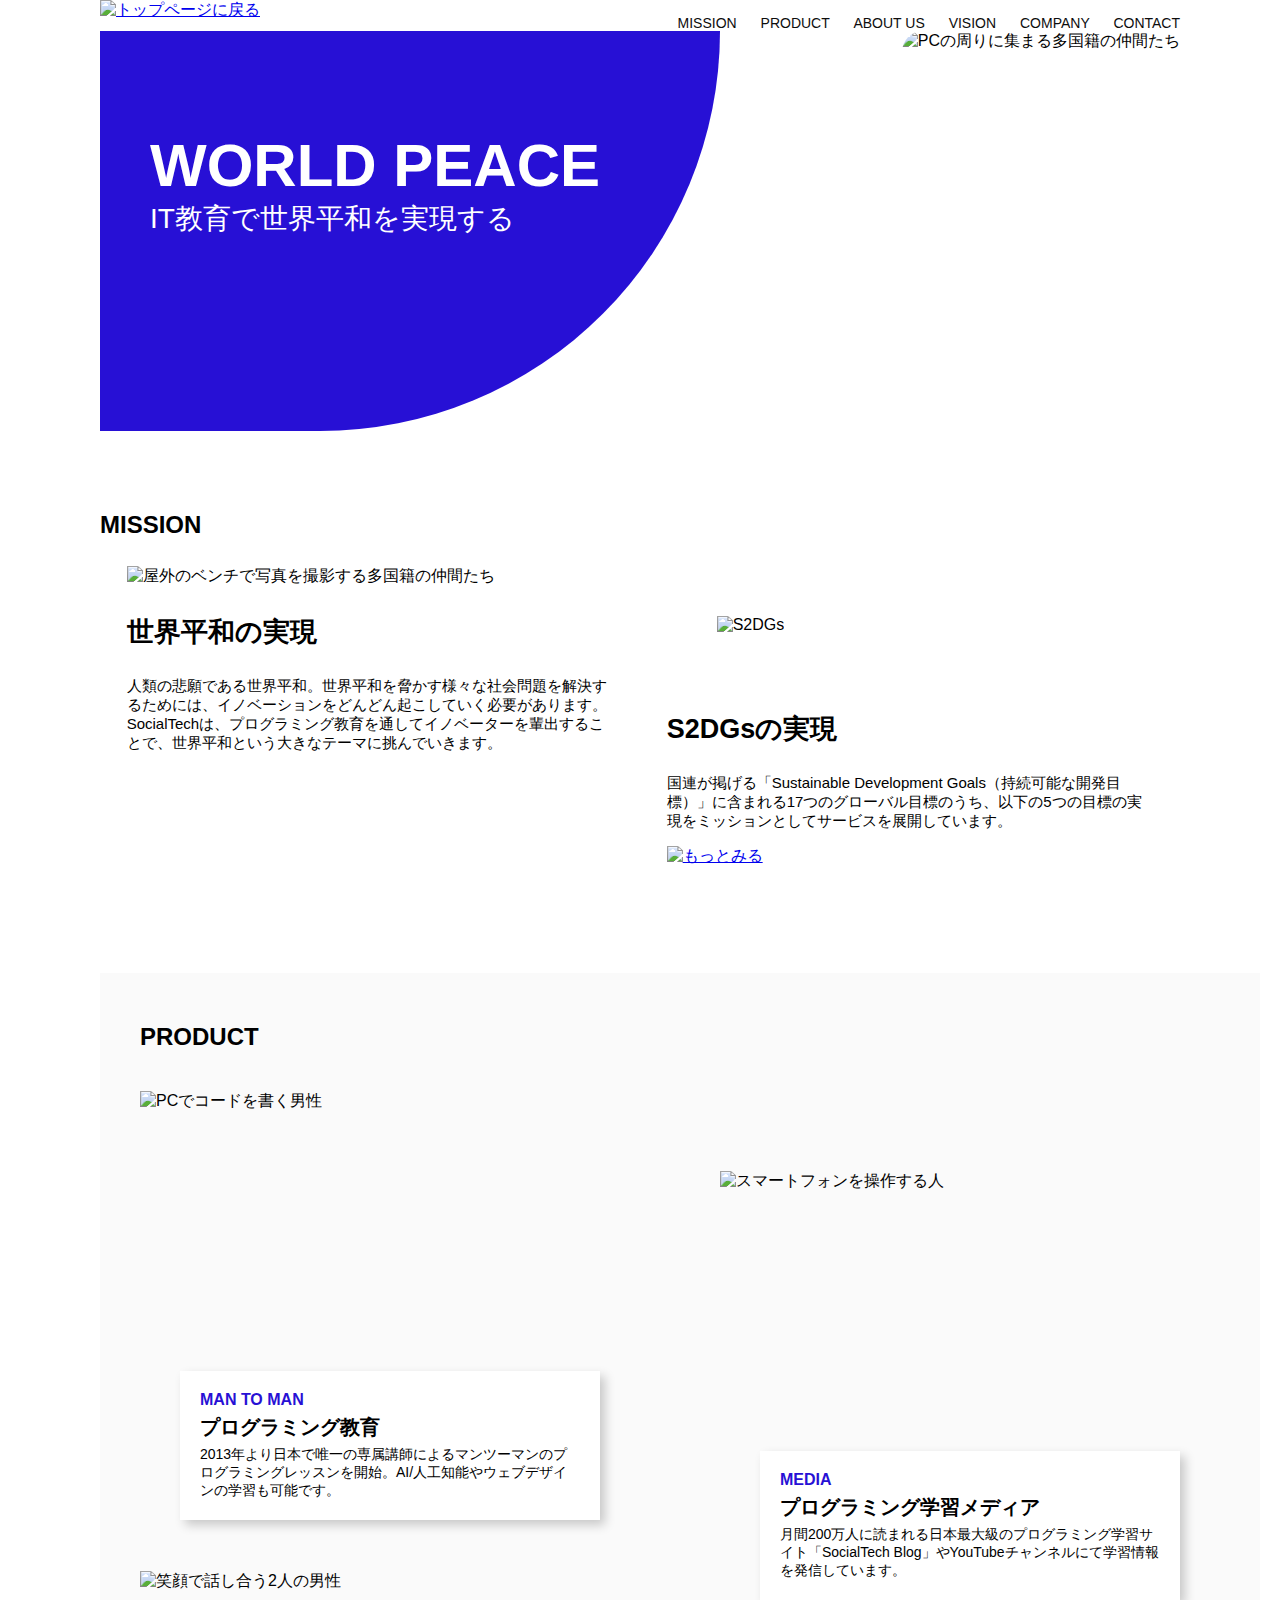
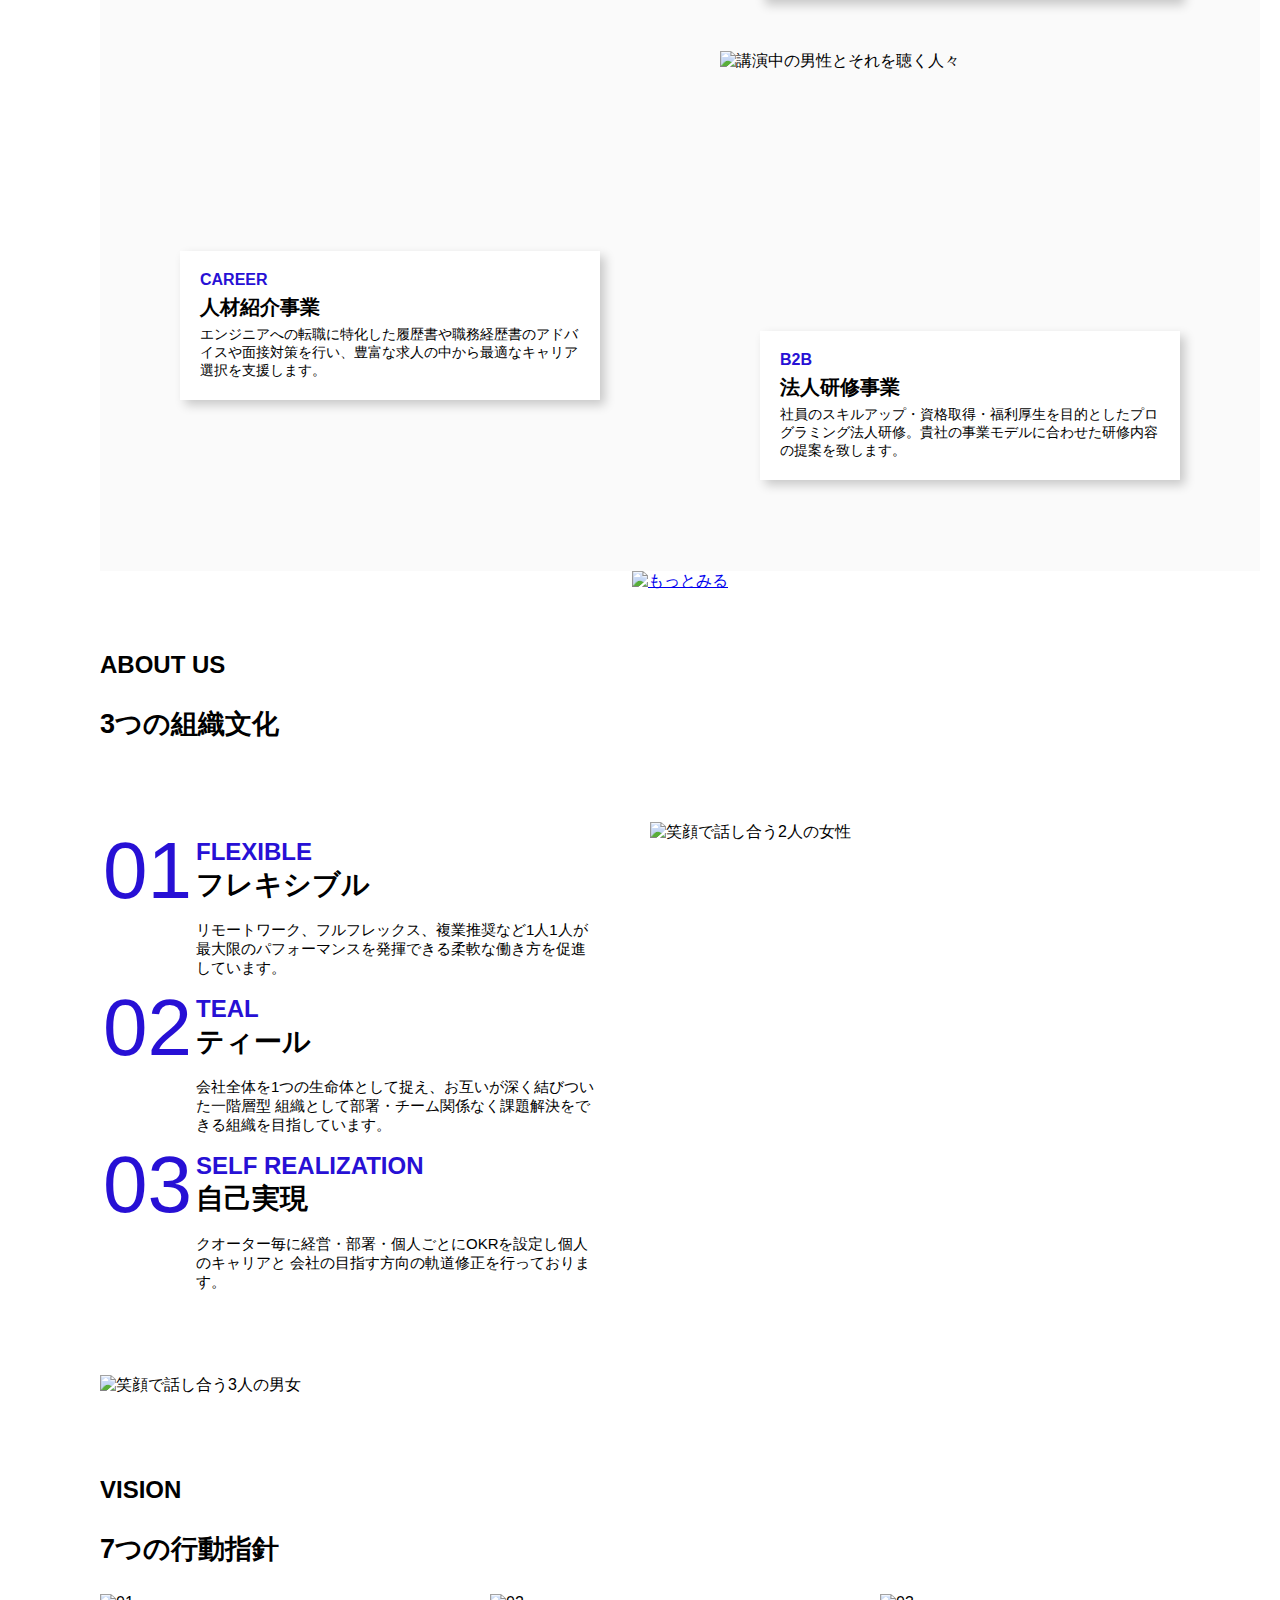
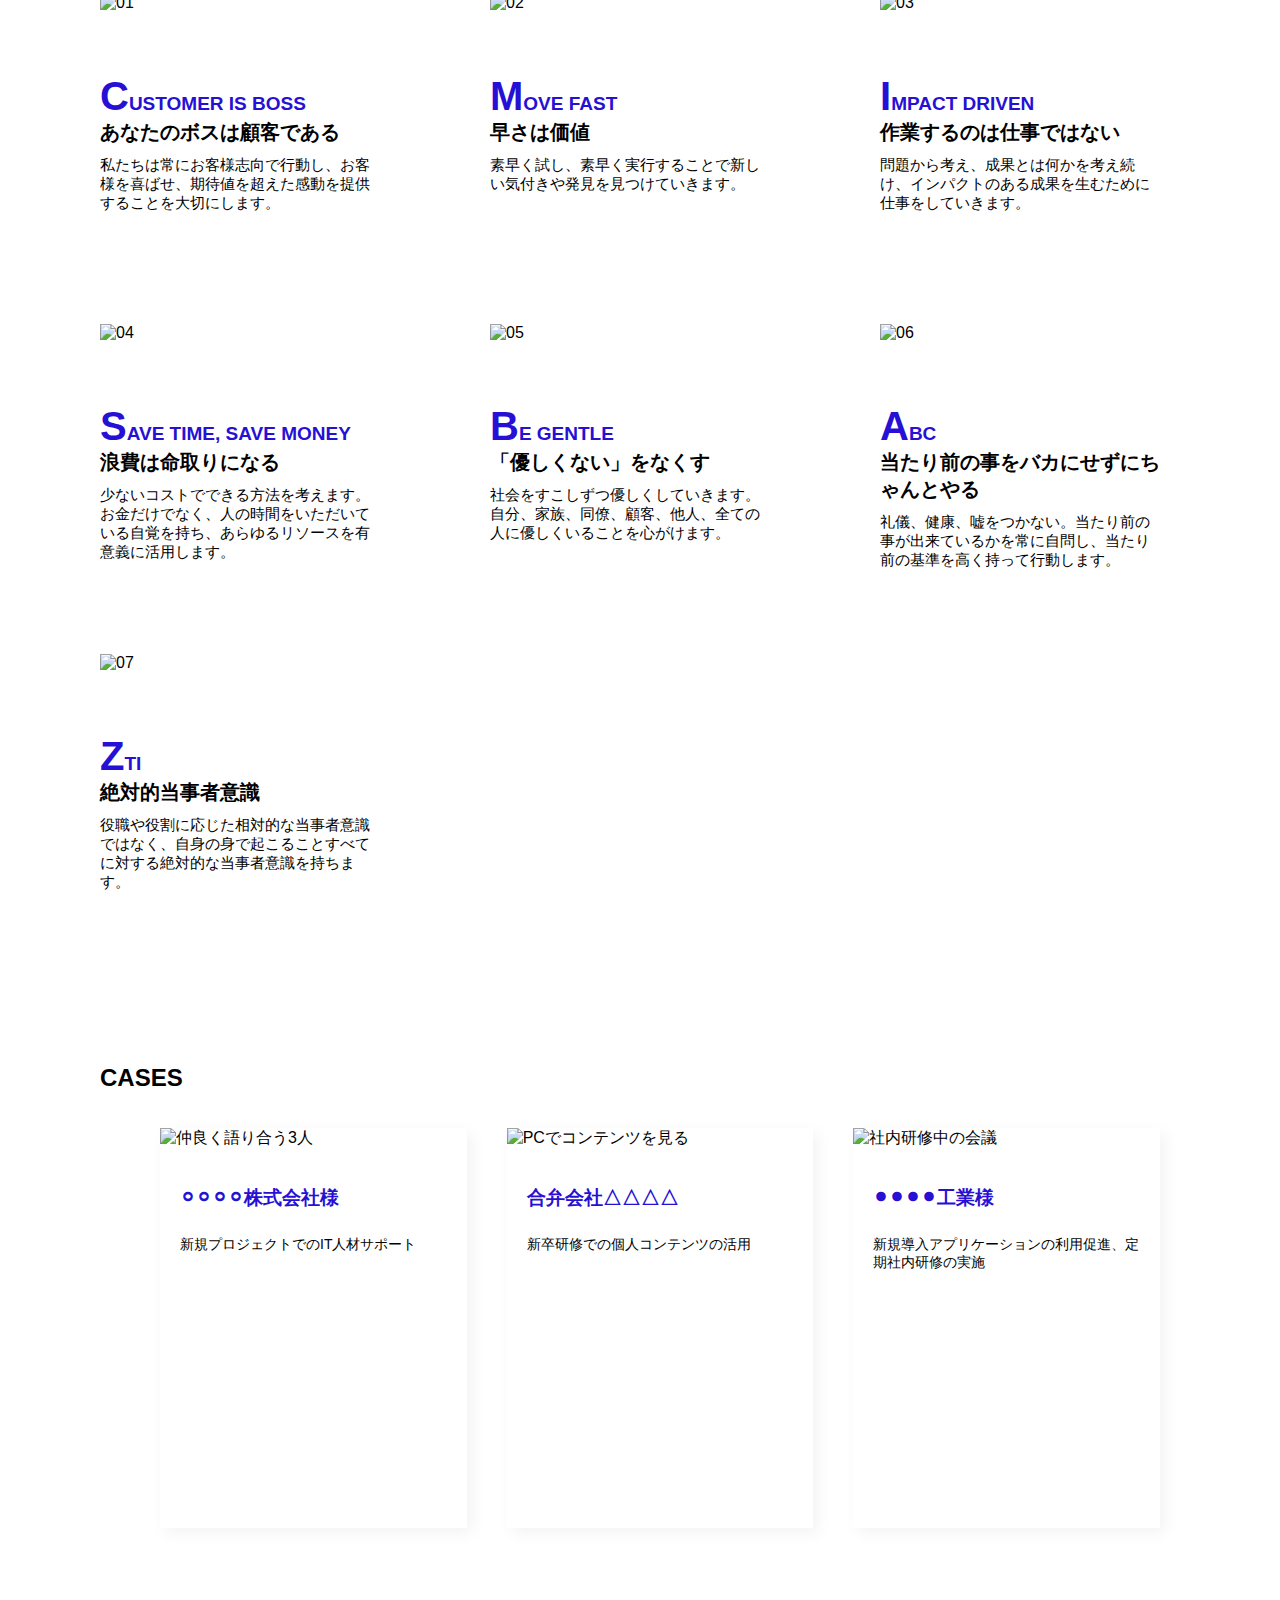
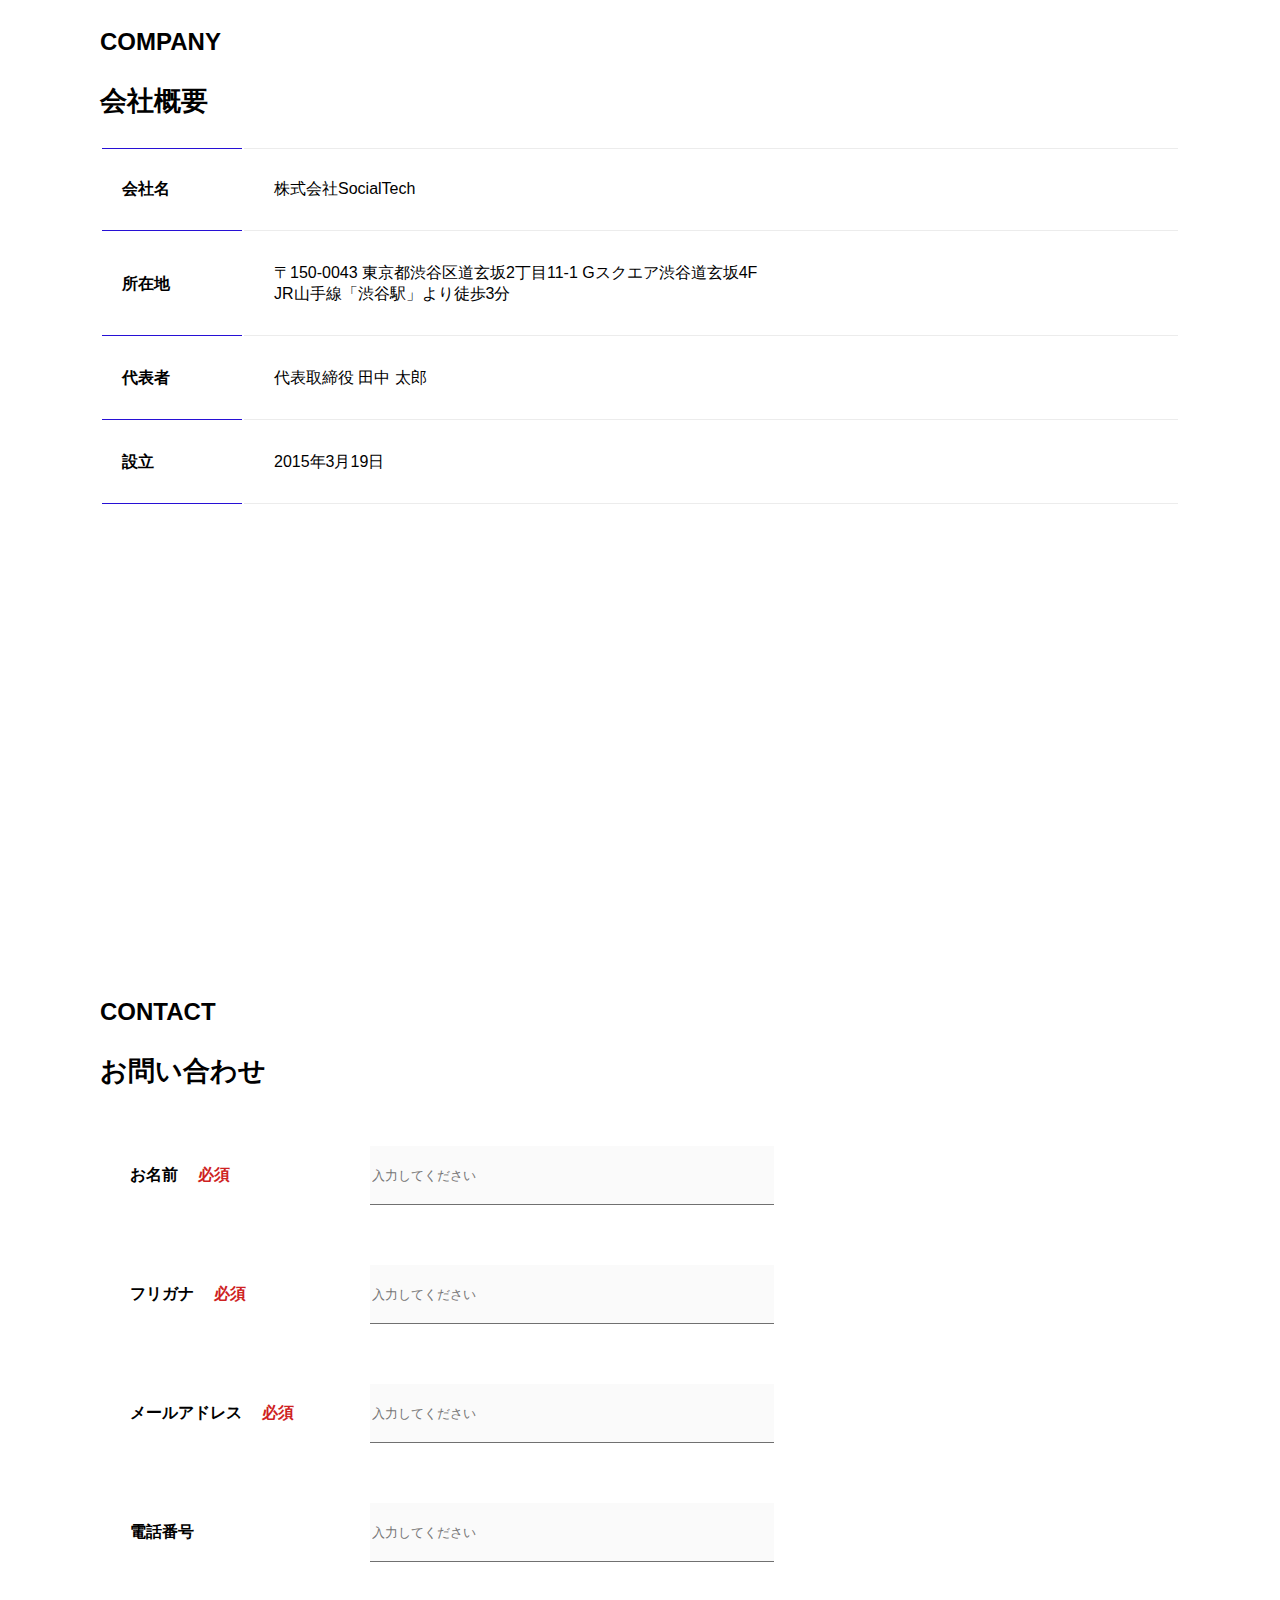
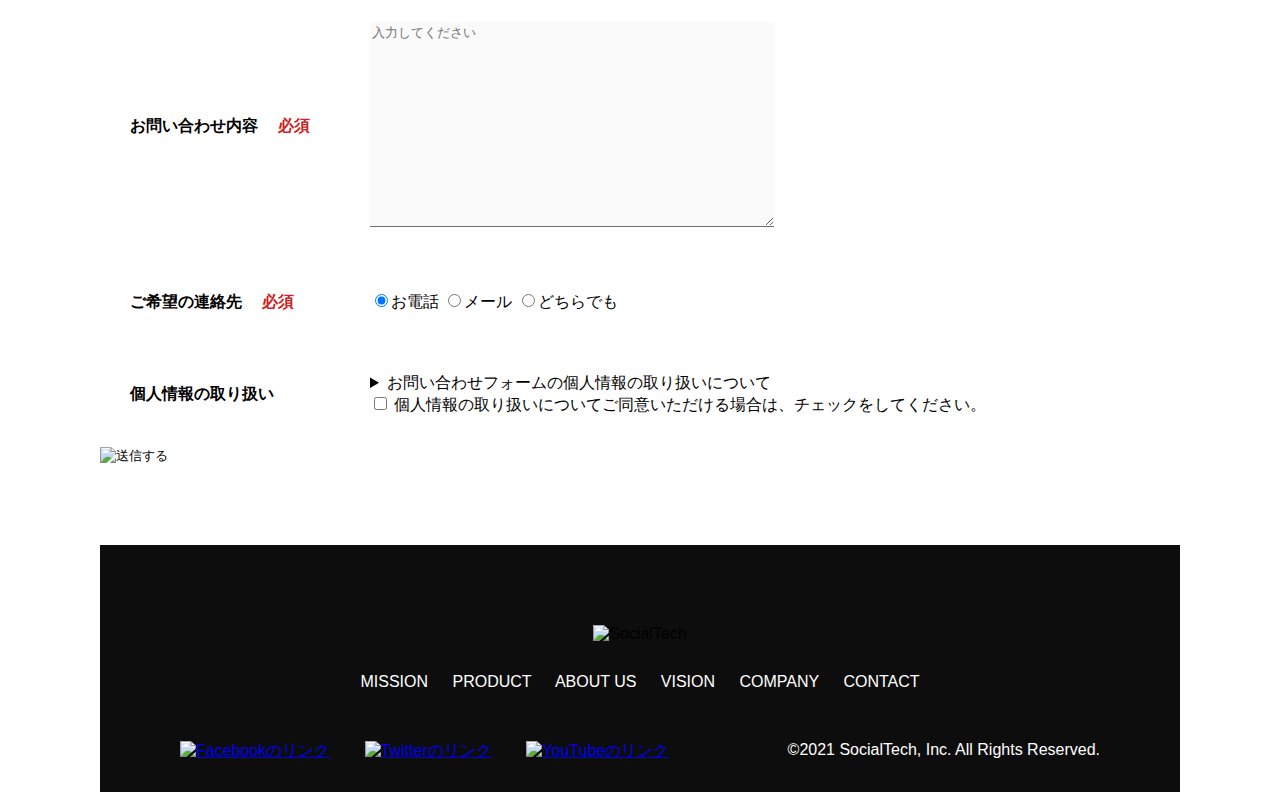
==== kadai.html @ f7484605 "Add files via upload" ====
<!DOCTYPE html>
<html>
  <head>
    <title>SocialTech</title>
    <meta charset="UTF-8" />
    <meta
      name="description"
      content="SocialTechはEdTech業界のリーディングカンパニーを目指します。"
    />
    <meta name="viewport" content="width=device-width, initial-scale=1.0" />
    <link rel="stylesheet" href="kadai.css" />
  </head>
  <body>
    <!-- ヘッダー -->
    <header>
      <!-- ロゴ -->
      <a href="index.html" id="logo"
        ><img src="images/logo.png" alt="トップページに戻る"
      /></a>

      <!-- PC用ナビゲーション -->
      <nav id="nav-pc">
        <a href="mission.html">MISSION</a>
        <a href="product.html">PRODUCT</a>
        <a href="index.html#aboutus">ABOUT US</a>
        <a href="index.html#vision">VISION</a>
        <a href="index.html#company">COMPANY</a>
        <a href="index.html#contact">CONTACT</a>
      </nav>
    </header>
    <main>
      <article>
        <!-- メインビジュアル -->
        <section id="main-visual">
          <div id="main-message">
            <h1>WORLD PEACE</h1>
            <p>IT教育で世界平和を実現する</p>
          </div>
          <img
            src="images/index/index-main.png"
            alt="PCの周りに集まる多国籍の仲間たち"
          />
        </section>
        <!--ミッション-->
        <section id="mission">
          <h2 class="index-h2">MISSION</h2>
          <div id="mission-flex">
            <div>
              <img
                id="mission-photo"
                src="images/index/index-mission.png"
                alt="屋外のベンチで写真を撮影する多国籍の仲間たち"
              />
              <h3>世界平和の実現</h3>
              <p>
                人類の悲願である世界平和。世界平和を脅かす様々な社会問題を解決するためには、イノベーションをどんどん起こしていく必要があります。SocialTechは、プログラミング教育を通してイノベーターを輩出することで、世界平和という大きなテーマに挑んでいきます。
              </p>
            </div>
            <div>
              <img id="s2dgs" src="images/index/s2dgs.png" alt="S2DGs" />
              <h3>S2DGsの実現</h3>
              <p>
                国連が掲げる「Sustainable Development
                Goals（持続可能な開発目標）」に含まれる17つのグローバル目標のうち、以下の5つの目標の実現をミッションとしてサービスを展開しています。
              </p>
              <a href="mission.html">
                <img src="images/button-more.png" alt="もっとみる" />
              </a>
            </div>
          </div>
        </section>
        <!-- プロダクト -->
        <section id="product">
          <h2 class="index-h2">PRODUCT</h2>
          <div>
            <div id="product-left">
              <div>
                <img
                  class="product-photo"
                  src="images/index/index-mantoman.png"
                  alt="PCでコードを書く男性"
                />
                <div class="product-explain">
                  <span>MAN TO MAN</span>
                  <h3>プログラミング教育</h3>
                  <p>
                    2013年より日本で唯一の専属講師によるマンツーマンのプログラミングレッスンを開始。AI/人工知能やウェブデザインの学習も可能です。
                  </p>
                </div>
              </div>
              <div>
                <img
                  class="product-photo"
                  src="images/index/index-career.png"
                  alt="笑顔で話し合う2人の男性"
                />
                <div class="product-explain">
                  <span>CAREER</span>
                  <h3>人材紹介事業</h3>
                  <p>
                    エンジニアへの転職に特化した履歴書や職務経歴書のアドバイスや面接対策を行い、豊富な求人の中から最適なキャリア選択を支援します。
                  </p>
                </div>
              </div>
            </div>
            <div id="product-right">
              <div>
                <img
                  class="product-photo"
                  src="images/index/index-media.png"
                  alt="スマートフォンを操作する人"
                />
                <div class="product-explain">
                  <span>MEDIA</span>
                  <h3>プログラミング学習メディア</h3>
                  <p>
                    月間200万人に読まれる日本最大級のプログラミング学習サイト「SocialTech
                    Blog」やYouTubeチャンネルにて学習情報を発信しています。
                  </p>
                </div>
              </div>
              <div>
                <img
                  class="product-photo"
                  src="images/index/index-b2b.png"
                  alt="講演中の男性とそれを聴く人々"
                />
                <div class="product-explain">
                  <span>B2B</span>
                  <h3>法人研修事業</h3>
                  <p>
                    社員のスキルアップ・資格取得・福利厚生を目的としたプログラミング法人研修。貴社の事業モデルに合わせた研修内容の提案を致します。
                  </p>
                </div>
              </div>
            </div>
          </div>
          <div>
            <a id="product-more" href="product.html">
              <img src="images/button-more.png" alt="もっとみる" />
            </a>
          </div>
        </section>
        <!---ABOUT US-->
        <section id="aboutus">
          <h2 class="index-h2">ABOUT US</h2>
          <h3>3つの組織文化</h3>
          <div>
            <table class="culture-table">
              <tr>
                <td>
                  <span class="culture-num">01</span>
                </td>
                <td>
                  <span class="culture-en">FLEXIBLE</span>
                  <span class="culture-jp">フレキシブル</span>
                </td>
              </tr>
              <tr>
                <td>
                  <!--空のセル-->
                </td>
                <td>
                  <p class="culture-description">
                    リモートワーク、フルフレックス、複業推奨など1人1人が最大限のパフォーマンスを発揮できる柔軟な働き方を促進しています。
                  </p>
                </td>
              </tr>
              <tr>
                <td>
                  <span class="culture-num">02</span>
                </td>
                <td>
                  <span class="culture-en">TEAL</span>
                  <span class="culture-jp">ティール</span>
                </td>
              </tr>
              <tr>
                <td>
                  <!--空のセル-->
                </td>
                <td>
                  <p class="culture-description">
                    会社全体を1つの生命体として捉え、お互いが深く結びついた一階層型
                    組織として部署・チーム関係なく課題解決をできる組織を目指しています。
                  </p>
                </td>
              </tr>
              <tr>
                <td>
                  <span class="culture-num">03</span>
                </td>
                <td>
                  <span class="culture-en">SELF REALIZATION</span>
                  <span class="culture-jp">自己実現</span>
                </td>
              </tr>
              <tr>
                <td>
                  <!--空のセル-->
                </td>
                <td>
                  <p class="culture-description">
                    クオーター毎に経営・部署・個人ごとにOKRを設定し個人のキャリアと
                    会社の目指す方向の軌道修正を行っております。
                  </p>
                </td>
              </tr>
            </table>
            <img
              class="culture-img"
              src="images/index/index-aboutus1.png"
              alt="笑顔で話し合う2人の女性"
            />
          </div>
          <img
            class="culture-img2"
            src="images/index/index-aboutus2.png"
            alt="笑顔で話し合う3人の男女"
          />
        </section>
        <!-- VISION -->
        <section id="vision">
          <h2 class="index-h2">VISION</h2>
          <h3>7つの行動指針</h3>
          <div>
            <div class="vision-box">
              <img src="images/index/vision-01.png" alt="01" />
              <span>
                <h4>CUSTOMER IS BOSS</h4>
                <h5>あなたのボスは顧客である</h5>
                <p>
                  私たちは常にお客様志向で行動し、お客様を喜ばせ、期待値を超えた感動を提供することを大切にします。
                </p>
              </span>
            </div>
            <div class="vision-box">
              <img src="images/index/vision-02.png" alt="02" />
              <span>
                <h4>MOVE FAST</h4>
                <h5>早さは価値</h5>
                <p>
                  素早く試し、素早く実行することで新しい気付きや発見を見つけていきます。
                </p>
              </span>
            </div>
            <div class="vision-box">
              <img src="images/index/vision-03.png" alt="03" />
              <span>
                <h4>IMPACT DRIVEN</h4>
                <h5>作業するのは仕事ではない</h5>
                <p>
                  問題から考え、成果とは何かを考え続け、インパクトのある成果を生むために仕事をしていきます。
                </p>
              </span>
            </div>
            <div class="vision-box">
              <img src="images/index/vision-04.png" alt="04" />
              <span>
                <h4>SAVE TIME, SAVE MONEY</h4>
                <h5>浪費は命取りになる</h5>
                <p>
                  少ないコストでできる方法を考えます。お金だけでなく、人の時間をいただいている自覚を持ち、あらゆるリソースを有意義に活用します。
                </p>
              </span>
            </div>
            <div class="vision-box">
              <img src="images/index/vision-05.png" alt="05" />
              <span>
                <h4>BE GENTLE</h4>
                <h5>「優しくない」をなくす</h5>
                <p>
                  社会をすこしずつ優しくしていきます。自分、家族、同僚、顧客、他人、全ての人に優しくいることを心がけます。
                </p>
              </span>
            </div>
            <div class="vision-box">
              <img src="images/index/vision-06.png" alt="06" />
              <span>
                <h4>ABC</h4>
                <h5>当たり前の事をバカにせずにちゃんとやる</h5>
                <p>
                  礼儀、健康、嘘をつかない。当たり前の事が出来ているかを常に自問し、当たり前の基準を高く持って行動します。
                </p>
              </span>
            </div>
            <div class="vision-box">
              <img src="images/index/vision-07.png" alt="07" />
              <span>
                <h4>ZTI</h4>
                <h5>絶対的当事者意識</h5>
                <p>
                  役職や役割に応じた相対的な当事者意識ではなく、自身の身で起こることすべてに対する絶対的な当事者意識を持ちます。
                </p>
              </span>
            </div>
          </div>
        </section>
        <!-- CASES -->
        <section id="CASES">
          <h2 id="index-h2">CASES</h2>
          <ul class="case-card">
              <li class="case-list">
                  <img class="case-img" src="images/index/case-1.png" alt="仲良く語り合う3人"> 
                  <div class="case-info">
                      <h4 class="case-name">⚪︎⚪︎⚪︎⚪︎株式会社様</h4>
                      <p class="case-contest">新規プロジェクトでのIT人材サポート</p>
                  </div>
              </li>
              <li class="case-list">
                  <img class="case-img" src="images/index/case-2.png" alt="PCでコンテンツを見る"> 
                  <div class="case-info">
                      <h4 class="case-name">合弁会社△△△△</h4>
                      <p class="case-contest">新卒研修での個人コンテンツの活用</p>
                  </div>
              </li>
              <li class="case-list">
                  <img class="case-img" src="images/index/case-3.png" alt="社内研修中の会議"> 
                  <div class="case-info">
                      <h4 class="case-name">⚫︎⚫︎⚫︎⚫︎工業様</h4>
                      <p class="case-contest">新規導入アプリケーションの利用促進、定期社内研修の実施</p>
                  </div>
              </li>
          </ul>
      </section>
        <!-- COMPANY -->
        <section id="company">
          <h2 class="index-h2">COMPANY</h2>
          <h3>会社概要</h3>
          <table id="company-table">
            <tr>
              <th class="tableheader-first">会社名</th>
              <td class="cell-first">株式会社SocialTech</td>
            </tr>
            <tr>
              <th class="tableheader">所在地</th>
              <td class="cell">
                〒150-0043 東京都渋谷区道玄坂2丁目11-1 Gスクエア渋谷道玄坂4F<br />JR山手線「渋谷駅」より徒歩3分
              </td>
            </tr>
            <tr>
              <th class="tableheader">代表者</th>
              <td class="cell">代表取締役 田中 太郎</td>
            </tr>
            <tr>
              <th class="tableheader">設立</th>
              <td class="cell">2015年3月19日</td>
            </tr>
          </table>
          <iframe
            src="https://www.google.com/maps/embed?pb=!1m18!1m12!1m3!1d3241.7759544892483!2d139.69399665123464!3d35.65789123876098!2m3!1f0!2f0!3f0!3m2!1i1024!2i768!4f13.1!3m3!1m2!1s0x60188caa0042e8d1%3A0xba130bea826a7aa2!2z44CSMTUwLTAwNDMg5p2x5Lqs6YO95riL6LC35Yy66YGT546E5Z2C77yS5LiB55uu77yR77yR4oiS77yR!5e0!3m2!1sja!2sjp!4v1636872991912!5m2!1sja!2sjp"
            style="border: 0"
            allowfullscreen=""
            loading="lazy"
          >
          </iframe>
        </section>
        <!-- お問い合わせフォーム -->
        <section id="contact">
          <h2 class="index-h2">CONTACT</h2>
          <h3>お問い合わせ</h3>
          <form>
            <div>
              <div class="contact-heading">
                <label class="contact-label"
                  >お名前<span class="contact-span">必須</span></label
                >
              </div>
              <div class="contact-form">
                <input
                  type="text"
                  name="name"
                  placeholder="入力してください"
                  class="contact-textbox"
                />
              </div>
            </div>
            <div>
              <div class="contact-heading">
                <label class="contact-label"
                  >フリガナ<span class="contact-span">必須</span></label
                >
              </div>
              <div>
                <input
                  type="text"
                  name="hurigana"
                  placeholder="入力してください"
                  class="contact-textbox"
                />
              </div>
            </div>
            <div>
              <div class="contact-heading">
                <label class="contact-label"
                  >メールアドレス<span class="contact-span">必須</span></label
                >
              </div>
              <div>
                <input
                  type="text"
                  name="email"
                  placeholder="入力してください"
                  class="contact-textbox"
                />
              </div>
            </div>
            <div>
              <div class="contact-heading">
                <label class="contact-label">電話番号</label>
              </div>
              <div>
                <input
                  type="text"
                  name="tel"
                  placeholder="入力してください"
                  class="contact-textbox"
                />
              </div>
            </div>
            <div>
              <div class="contact-heading">
                <label class="contact-label"
                  >お問い合わせ内容<span class="contact-span">必須</span></label
                >
              </div>
              <div>
                <textarea
                  class="contact-textarea"
                  placeholder="入力してください"
                  name="message"
                ></textarea>
              </div>
            </div>
            <div>
              <div class="contact-heading">
                <label class="contact-label"
                  >ご希望の連絡先<span class="contact-span">必須</span></label
                >
              </div>
              <div>
                <input
                  class="radiobutton"
                  type="radio"
                  value="tel"
                  name="contact"
                  checked
                /><label>お電話</label>
                <input
                  class="radiobutton"
                  type="radio"
                  value="mail"
                  name="contact"
                /><label>メール</label>
                <input
                  class="radiobutton"
                  type="radio"
                  value="both"
                  name="contact"
                /><label>どちらでも</label>
              </div>
            </div>
            <div>
              <div class="contact-heading">
                <label class="contact-label">個人情報の取り扱い</label>
              </div>
              <div>
                <details>
                  <summary>
                    お問い合わせフォームの個人情報の取り扱いについて
                  </summary>
                  <div>
                    <span>１．組織の名称又は氏名</span><br />
                    株式会社SocialTech<br /><br />
                    <span
                      >２．個人情報保護管理者（若しくはその代理人）の氏名又は職名、所属及び連絡先
                      鈴木 一郎 コーポレート部</span
                    ><br />
                    メールアドレス：support@socialtech.net<br />
                    TEL：03-xxxx-xxxx<br />
                    <span>３．個人情報の利用目的</span><br />
                    ・本サービス及び本サービスに関連する情報の提供又はそれらに関する連絡のため<br />
                    ・ユーザーの本人確認のため<br />
                    ・当社サービスのご案内のため<br />
                    ・当社の商品等の広告または宣伝（電子メールによるものを含むものとします。）<br /><br />
                    <span>４．個人情報の取り扱い業務の委託</span><br />
                    個人情報の取扱業務の全部または一部を外部に業務委託する場合があります。<br />
                    その際、弊社は、個人情報を適切に保護できる管理体制を敷き実行していることを条件として<br />
                    委託先を厳選したうえで、機密保持契約を委託先と締結し、お客様の個人情報を厳密に管理させます。<br /><br />
                    <span>５．個人情報の開示等の請求</span><br />
                    お客様は、弊社に対してご自身の個人情報の開示等（利用目的の通知、開示、内容の訂正・追加・削除、利用の停止または消去、第三者への提供の停止）に関して、当社問合わせ窓口に申し出ることができます。<br />
                    その際、弊社はお客様ご本人を確認させていただいたうえで、合理的な期間内に対応いたします。<br /><br />
                    なお、個人情報に関する弊社問合わせ先は、次の通りです。<br /><br />
                    株式会社SocialTech　個人情報問合せ窓口<br />
                    〒150-0043　東京都渋谷区道玄坂2丁目11-1 Ｇスクエア渋谷道玄坂
                    4F<br />
                    メールアドレス：support@socialtech.net　TEL：03-xxxx-xxxx<br /><br />
                    <span>６．個人情報を提供されることの任意性について</span
                    ><br /><br />
                    お客様がご自身の個人情報を弊社に提供されるか否かは、お客様のご判断によりますが、もしご提供されない場合には、適切なサービスが提供できない場合がありますので予めご了承ください。
                  </div>
                </details>
                <input type="checkbox" name="agree" />
                <span
                  >個人情報の取り扱いについてご同意いただける場合は、チェックをしてください。</span
                >
              </div>
            </div>
            <input
              type="image"
              value="Submit"
              src="images/button-submit.png"
              alt="送信する"
            />
          </form>
        </section>
      </article>
      <footer>
        <div id="footer-logo">
          <img src="images/logo-sp.png" alt="SocialTech" />
        </div>
        <div id="footer-link">
          <a href="mission.html">MISSION</a>
          <a href="product.html">PRODUCT</a>
          <a href="index.html#aboutus">ABOUT US</a>
          <a href="index.html#vision">VISION</a>
          <a href="index.html#company">COMPANY</a>
          <a href="index.html#contact">CONTACT</a>
        </div>
        <div id="sns-footer">
          <a href="https://www.facebook.com/sejuku2013"
            ><img src="images/button-facebook.png" alt="Facebookのリンク"
          /></a>
          <a href="https://twitter.com/samuraijuku"
            ><img src="images/button-twitter.png" alt="Twitterのリンク"
          /></a>
          <a href="https://www.youtube.com/channel/UCCFOQO5aDK0xXam4cUQXT8g"
            ><img src="images/button-youtube.png" alt="YouTubeのリンク"
          /></a>
          <span id="copyright"
            >&copy;2021 SocialTech, Inc. All Rights Reserved.
          </span>
        </div>
      </footer>
    </main>
  </body>
</html>
---- kadai.css ----
/* PC、スマホ共通スタイル */
body {
  font-family: "Source Sans Pro", "Hiragino Kaku Gothic ProN", Meiryo, Arial, sans-serif;
}

p {
  font-size: 15px;
}

/*=================
pc用のスタイル
================*/
@media screen and (min-width: 768px) {

  /*　横幅設定 */
  body {
    max-width: 1080px;
    min-height: 960px;
    margin: 0 auto 0 auto;
  }

  /* ヘッダー */
  header {
    display: flex;
    justify-content: space-between;
  }

  /* ナビゲーションのレイアウト */
  #nav-pc {
    text-align: right;
    font-size: 14px;
    padding-top: 15px;
  }

  /* ナビゲーションのリンクの装飾設定 */
  #nav-pc>a {
    text-decoration: none;
    margin-left: 20px;
  }

  #nav-pc>a:link {
    color: #0d0d0d;
  }

  #nav-pc>a:visited {
    color: #0d0d0d;
  }

  #nav-pc>a:hover {
    color: #0d0d0d;
    text-decoration: underline;
  }

  #nav-pc>a:active {
    color: #0d0d0d;
  }

  /* メインビジュアル*/
  #main-visual {
    position: relative;
    height: 400px;
  }

  #main-message {
    position: absolute;
    top: 0;
    left: 0;
    background-color: #2710d5;
    color: #ffffff;
    border-radius: 0 0 476px 0;
    max-width: 620px;
    height: 100%;
    width: 100%;
    z-index: 11;
  }

  #main-message>h1 {
    font-size: 60px;
    font-weight: bold;
    margin: 100px 0 0 50px;
  }

  #main-message>p {
    font-size: 28px;
    margin: 0 0 0 50px;
  }

  #main-visual>img {
    max-width: 620px;
    border-radius: 476px 0 0 0;
    position: absolute;
    top: 0;
    right: 0;
    z-index: 10;
  }

  /* 見出し */
  h2 {
    margin: 40px 0 0 0;
  }

  h2::after {
    content: url("images/line.png");
    margin-left: 10px;
  }

  h3 {
    font-size: 27px;
  }

  /* ミッション */
  #mission {
    margin: 80px auto 80px auto;
    width: 100%;
  }

  #mission-flex {
    width: 100%;
    display: flex;
  }

  #mission-flex>div {
    width: 50%;
    margin: 20pt;
  }

  #mission-photo {
    width: 100%;
  }

  #s2dgs {
    margin: 50px;
    width: 100%;
  }

  /* プロダクト */
  #product {
    background-color: #fafafa;
    width: 100%;
    margin: 80px 0 80px 0;
    padding: 10px 40px 0px 40px;
  }

  /* 外枠 */
  #product>div {
    margin-top: 40px;
    display: flex;
  }

  /* 左のカラム */
  #product-left {
    width: 50%;
    margin-right: 20px;
  }

  /* 右のカラム */
  #product-right {
    width: 50%;
    margin-left: 20px;
    margin-top: 80px;
  }

  /* 画像＋説明の枠 */
  #product-left>div {
    position: relative;
    height: 480px;
    margin-right: 20px;
  }

  #product-right>div {
    position: relative;
    height: 480px;
    margin-left: 20px;
  }

  /* 画像*/
  .prodact-photo {
    width: 100%;
  }

  /* 説明文の枠 */
  .product-explain {
    background-color: #ffffff;
    position: absolute;
    left: 0;
    top: 280px;
    margin: 0 40px 0 40px;
    padding: 20px;
    box-shadow: 5px 5px 10px rgba(0, 0, 0, 0.2);
  }

  /* 説明文の英語 */
  .product-explain>span {
    color: #2710d5;
    font-weight: bold;
    font-size: 16px;
    margin: 0;
  }

  /* 説明文の見出し */
  .product-explain>h3 {
    font-size: 20px;
    margin: 5px 0 5px 0;
  }

  /* 説明文 */
  .product-explain>p {
    font-size: 14px;
    margin: 0;
  }

  /* 「もっとみる」ボタン */
  #product-more {
    margin: 0 auto -42px auto;
  }

  /* ABOUT US */
  #aboutus>div {
    margin: 80px auto 80px auto;
  }

  /* 3つの組織文化と画像を入れる枠 */
  #aboutus>div {
    display: flex;
  }

  /* 画像 */
  .culture-ing {
    width: 100%;
    align-self: flex-start;
  }

  .culture-ing2 {
    margin-top: 50px;
    width: 100%;
  }

  /* 3つの組織文化の表 */
  .culture-table {
    max-width: 500px;
    margin-right: 50px;
  }

  /* 番号 */
  .culture-num {
    font-size: 80px;
    color: #2710d5;
    margin-right: 0 20px 0 0;
  }

  /* 英語の見出し */
  .culture-en {
    color: #2710d5;
    font-weight: bold;
    font-size: 24px;
    display: block;
  }

  /*　日本語の見出し */
  .culture-jp {
    font-size: 28px;
    font-weight: bold;
  }

  /* 説明文 */
  .culture-description {
    margin: 0;
  }

  /* ビジョン */
  #vision {
    margin: 80px auto 80px auto;
  }

  /* セッションの外枠 */
  #vision>div {
    width: 100%;
    display: flex;
    justify-content: space-between;
    flex-wrap: wrap;
  }

  /*7つの行動指針の枠 */
  .vision-box {
    width: 300px;
    height: 300px;
    margin-bottom: 30px;
    position: relative;
  }

  .vision-box>img {
    width: 100%;
    height: auto;
    position: absolute;
    top: 0;
    left: 0;
    z-index: 30;
  }

  .vision-box>span {
    position: absolute;
    top: 0;
    left: 0;
    z-index: 31;
    margin-right: 20px;
  }

  .vision-box>span>h4 {
    color: #2710d5;
    font-size: 19px;
    margin: 80px 0 0 0;
  }

  .vision-box>span>h4::first-letter {
    font-size: 40px;
  }

  .vision-box>span>h5 {
    font-size: 20px;
    margin: 0 0 0 0;
  }

  .vision-box>span>p {
    margin: 10px 0 0 0;
  }

  /* CASES */
  #CASES {
    width: 100%;
  }

  .case-card {
    display: flex;
    list-style: none;
  }

  .case-list {
    width: 33%;
    margin: 20px;
    background-color: #ffffff;
    height: 400px;
    box-shadow: 5px 5px 15px rgba(0, 0, 0, 0.05);
  }

  .case-img {
    width: 100%;
  }

  .case-info {
    padding: 10px 20px 10px 20px;
  }

  .case-name {
    color: #2710d5;
    font-size: 19px;
  }

  .case-contest {
    font-size: 14px;
  }

  /* 会社概要 */
  #company {
    margin: 80px auto 80px auto;
  }

  #company-table {
    width: 100%;
  }

  .tableheader {
    text-align: left;
    padding: 20px;
    border-bottom-color: #2710d5;
    border-bottom-width: 1px;
    border-bottom-style: solid;
    width: 100px;
  }

  .tableheader-first {
    text-align: left;
    padding: 20px;
    border-bottom-color: #2710d5;
    border-bottom-width: 1px;
    border-bottom-style: solid;
    border-top-color: #2710d5;
    border-top-width: 1px;
    border-top-style: solid;
    width: 100px;
  }

  .cell {
    padding: 30px;
    border-bottom-color: #ececec;
    border-bottom-width: 1px;
    border-bottom-style: solid;
  }

  .cell-first {
    padding: 30px;
    border-bottom-color: #ececec;
    border-bottom-width: 1px;
    border-bottom-style: solid;
    border-top-color: #ececec;
    border-top-width: 1px;
    border-top-style: solid;
  }

  #company>iframe {
    width: 100%;
    height: 368px;
    margin-top: 40px;
  }

  /* お問い合わせ */
  #contact {
    margin: 80px auto 80px auto;
  }

  /* 外枠 */
  #contact>form>div {
    display: flex;
    flex-direction: row;
    flex-wrap: wrap;
    padding: 30px;
  }

  /* 左列の見出し */
  .contact-heading {
    width: 240px;
    align-self: center;
  }

  /* 見出しのラベル */
  .contact-label {
    font-weight: bold;
  }

  /* 必須 */
  .contact-span {
    color: #ce2222;
    margin: 0 0 0 20px;
    font-weight: bold;
  }

  /* テキストボックス */
  .contact-textbox {
    border-top: 0;
    border-left: 0;
    border-right: 0;
    border-bottom-width: 1px;
    border-bottom-color: #707070;
    border-bottom-style: solid;
    background-color: #fafafa;
    width: 400px;
    height: 56px;
  }

  /* お問い合わせお問い合わせ内容のテキストエリア */
  .contact-textarea {
    border-top: 0;
    border-left: 0;
    border-right: 0;
    border-bottom-width: 1px;
    border-bottom-color: #707070;
    border-bottom-style: solid;
    background-color: #fafafa;
    width: 400px;
    height: 200px;
  }

  /* 個人情報の取り扱い */
  details {
    width: 700px;
  }

  details>div {
    background-color: #fafafa;
    padding: 20px;
  }

  details>div>span {
    font-weight: bold;
  }

  /* フッター */
  footer {
    background-color: #0d0d0d;
    text-align: center;
    padding: 80px 80px 30px 80px;
  }

  #footer-logo {
    margin-bottom: 30px;
  }

  #footer-link {
    margin-bottom: 50px;
  }

  #footer-link>a {
    text-decoration: none;
    margin: 10px;
  }

  #footer-link>a:link {
    color: #ffffff;
  }

  #footer-link>a:visited {
    color: #ffffff;
  }

  #footer-link>a:hover {
    color: #ffffff;
    text-decoration: underline;
  }

  #footer-link>a:active {
    color: #ffffff;
  }

  #sns-footer {
    text-align: left;
    width: 100%;
  }

  #sns-footer>a {
    margin-right: 30px;
  }

  #copyright {
    color: #ffffff;
    float: right;
  }
}
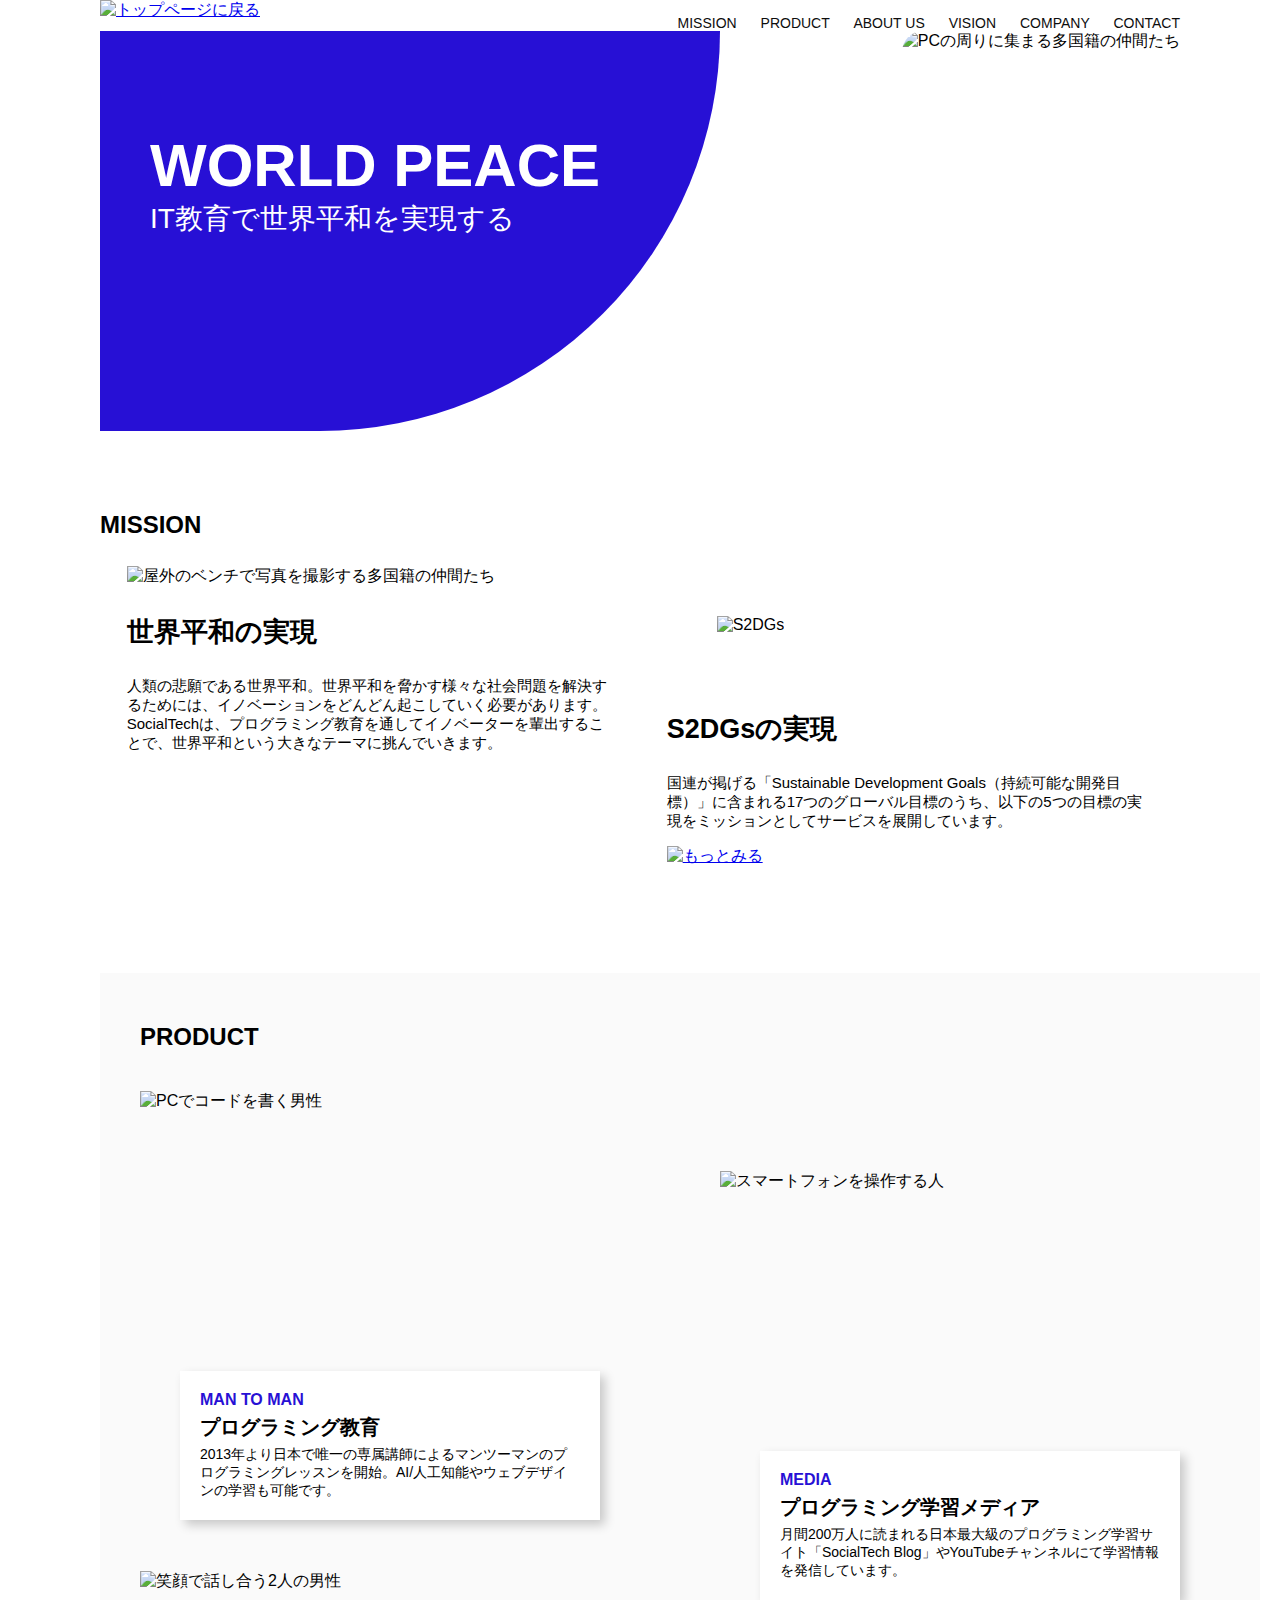
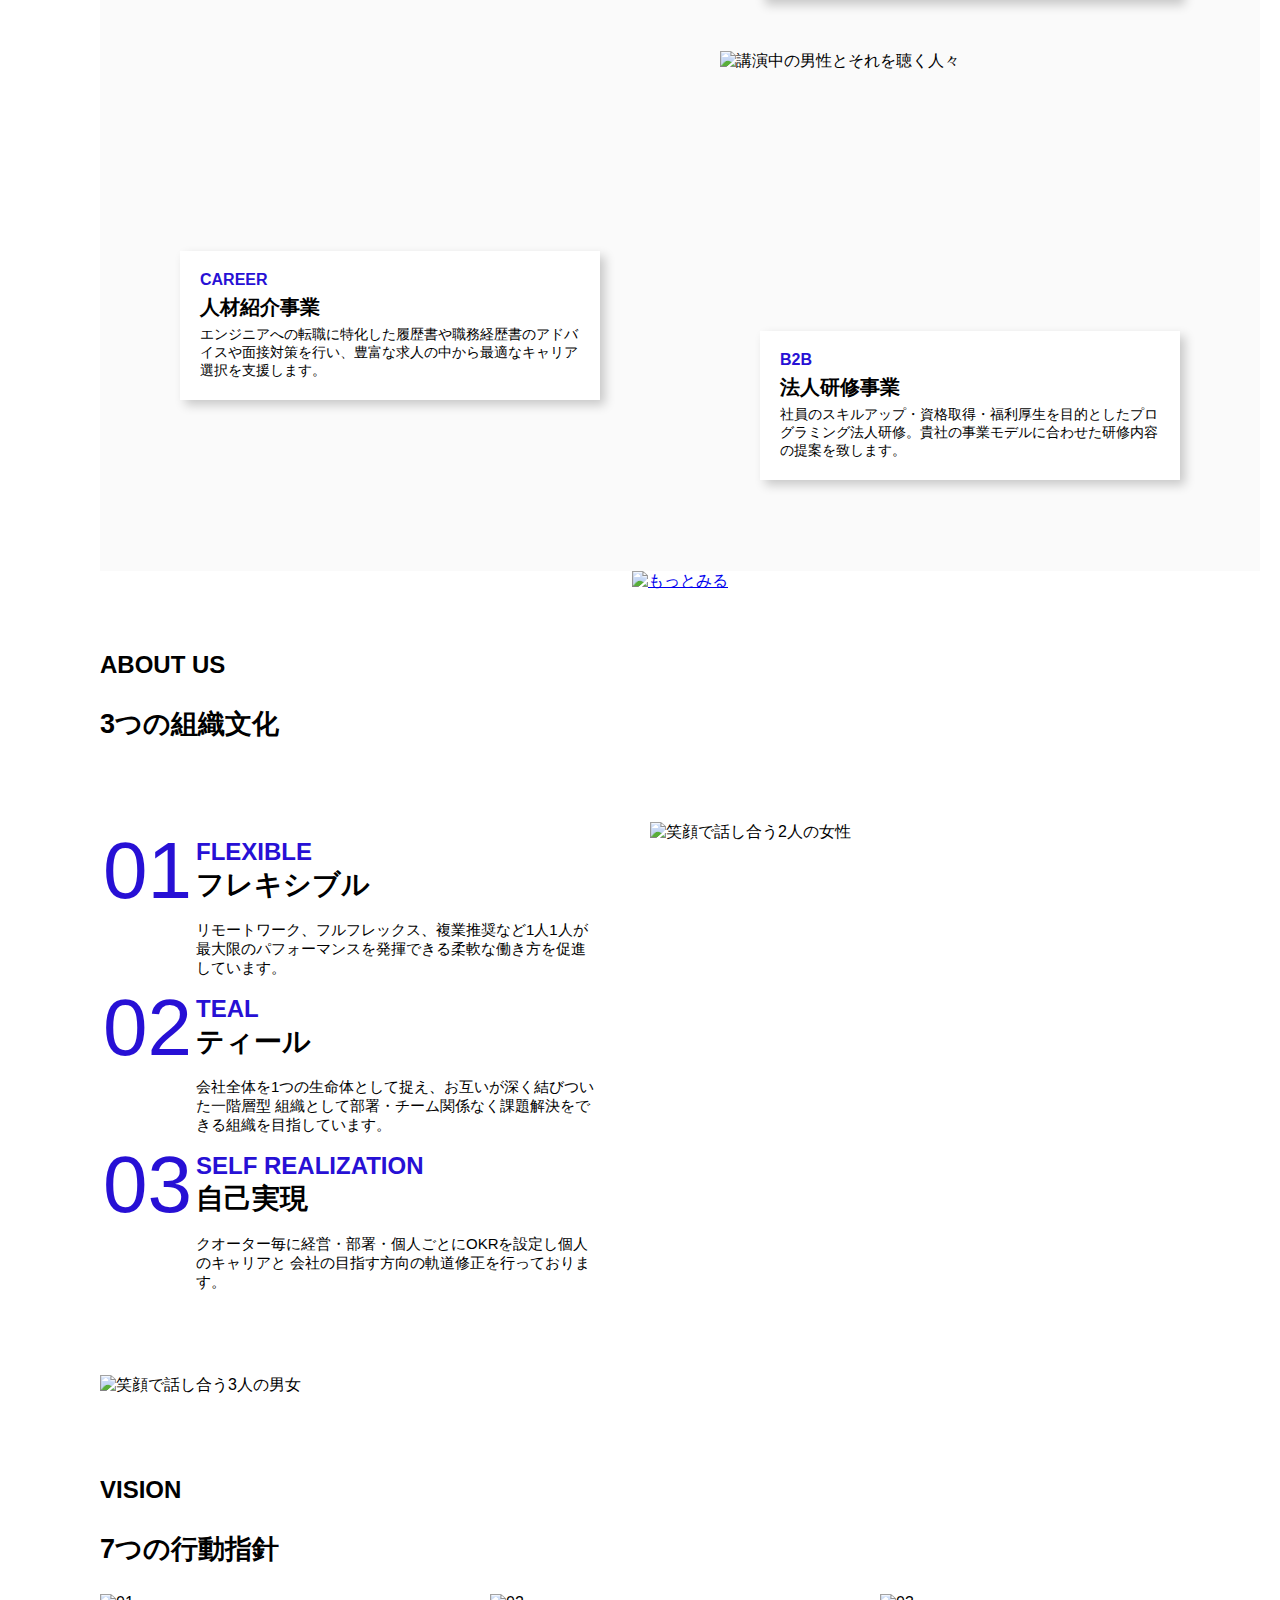
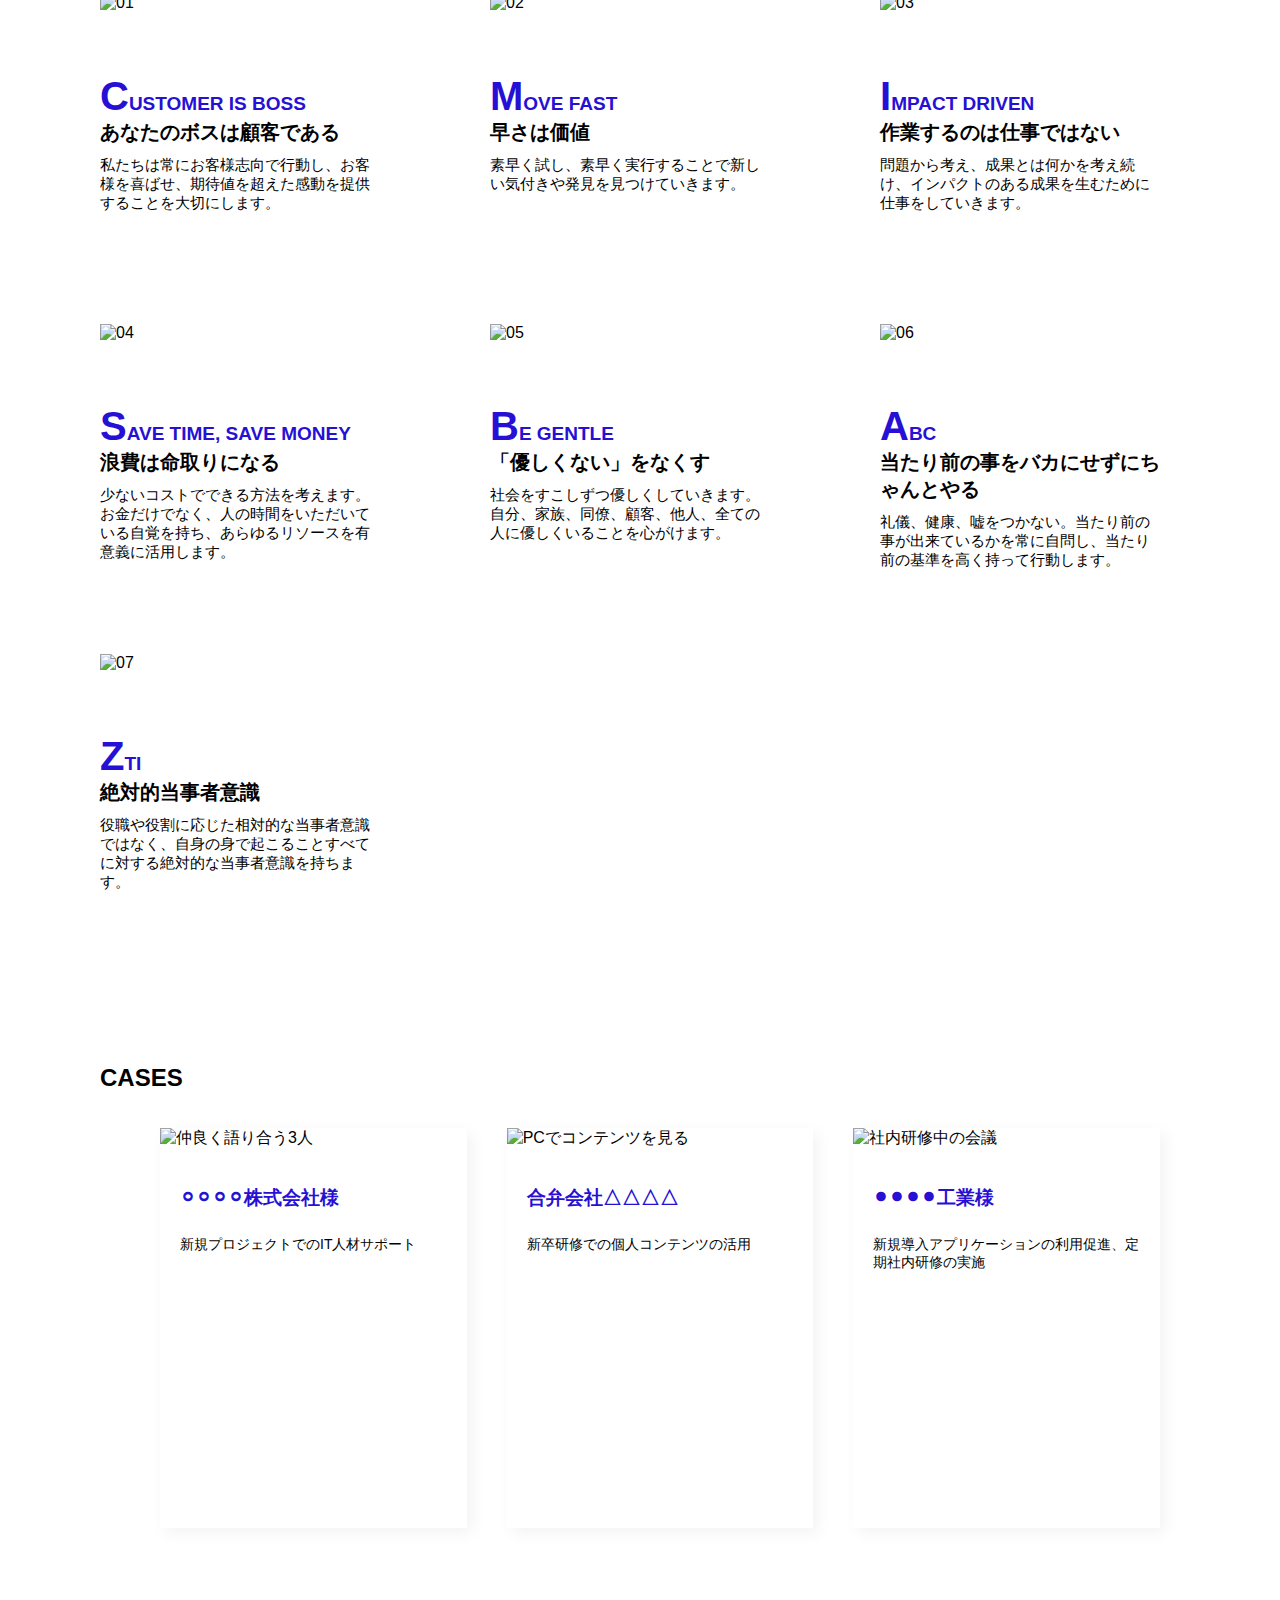
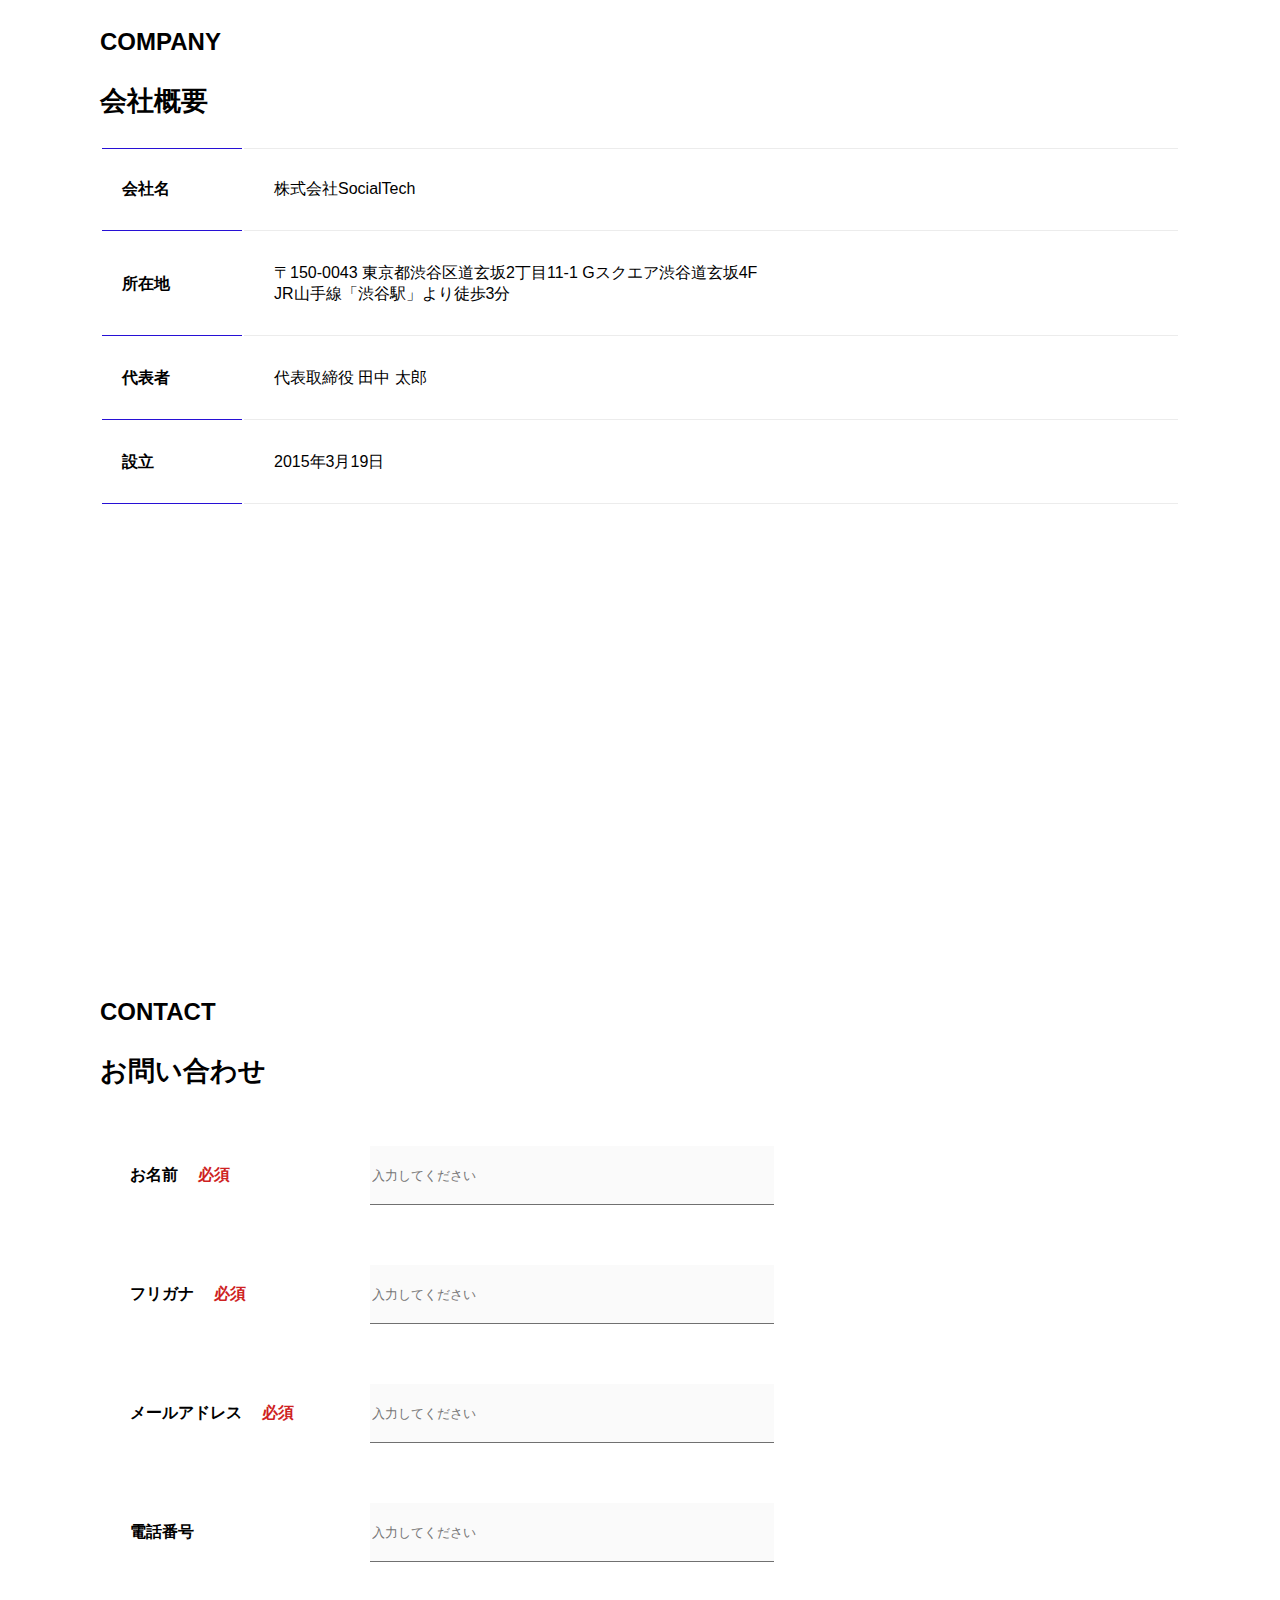
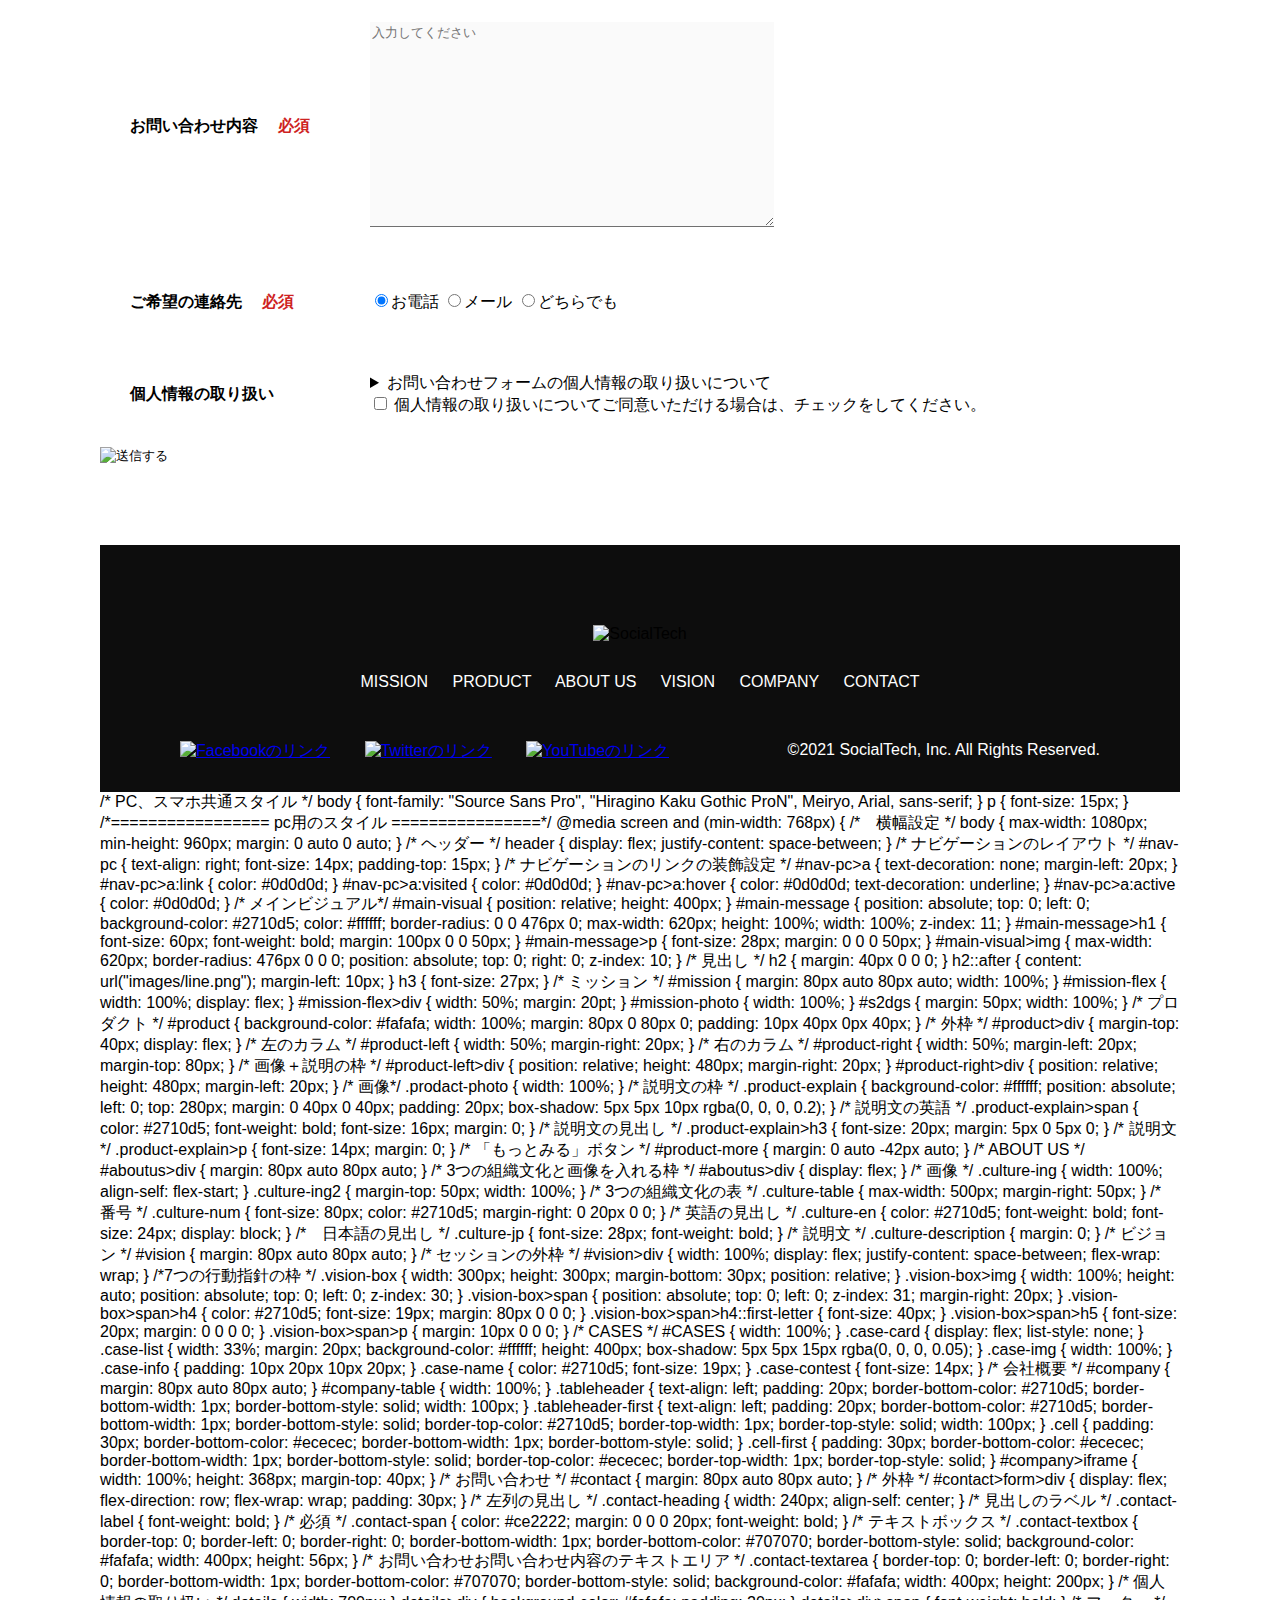
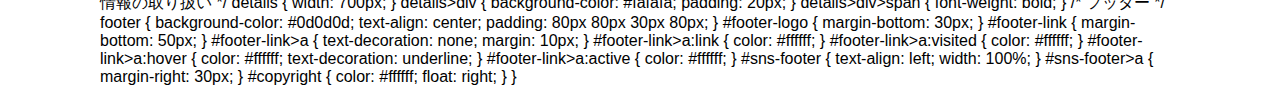
==== commit b4839895: "Update kadai.html" ====
--- a/kadai.html
+++ b/kadai.html
@@ -545,3 +545,539 @@
     </main>
   </body>
 </html>
+/* PC、スマホ共通スタイル */
+body {
+  font-family: "Source Sans Pro", "Hiragino Kaku Gothic ProN", Meiryo, Arial, sans-serif;
+}
+
+p {
+  font-size: 15px;
+}
+
+/*=================
+pc用のスタイル
+================*/
+@media screen and (min-width: 768px) {
+
+  /*　横幅設定 */
+  body {
+    max-width: 1080px;
+    min-height: 960px;
+    margin: 0 auto 0 auto;
+  }
+
+  /* ヘッダー */
+  header {
+    display: flex;
+    justify-content: space-between;
+  }
+
+  /* ナビゲーションのレイアウト */
+  #nav-pc {
+    text-align: right;
+    font-size: 14px;
+    padding-top: 15px;
+  }
+
+  /* ナビゲーションのリンクの装飾設定 */
+  #nav-pc>a {
+    text-decoration: none;
+    margin-left: 20px;
+  }
+
+  #nav-pc>a:link {
+    color: #0d0d0d;
+  }
+
+  #nav-pc>a:visited {
+    color: #0d0d0d;
+  }
+
+  #nav-pc>a:hover {
+    color: #0d0d0d;
+    text-decoration: underline;
+  }
+
+  #nav-pc>a:active {
+    color: #0d0d0d;
+  }
+
+  /* メインビジュアル*/
+  #main-visual {
+    position: relative;
+    height: 400px;
+  }
+
+  #main-message {
+    position: absolute;
+    top: 0;
+    left: 0;
+    background-color: #2710d5;
+    color: #ffffff;
+    border-radius: 0 0 476px 0;
+    max-width: 620px;
+    height: 100%;
+    width: 100%;
+    z-index: 11;
+  }
+
+  #main-message>h1 {
+    font-size: 60px;
+    font-weight: bold;
+    margin: 100px 0 0 50px;
+  }
+
+  #main-message>p {
+    font-size: 28px;
+    margin: 0 0 0 50px;
+  }
+
+  #main-visual>img {
+    max-width: 620px;
+    border-radius: 476px 0 0 0;
+    position: absolute;
+    top: 0;
+    right: 0;
+    z-index: 10;
+  }
+
+  /* 見出し */
+  h2 {
+    margin: 40px 0 0 0;
+  }
+
+  h2::after {
+    content: url("images/line.png");
+    margin-left: 10px;
+  }
+
+  h3 {
+    font-size: 27px;
+  }
+
+  /* ミッション */
+  #mission {
+    margin: 80px auto 80px auto;
+    width: 100%;
+  }
+
+  #mission-flex {
+    width: 100%;
+    display: flex;
+  }
+
+  #mission-flex>div {
+    width: 50%;
+    margin: 20pt;
+  }
+
+  #mission-photo {
+    width: 100%;
+  }
+
+  #s2dgs {
+    margin: 50px;
+    width: 100%;
+  }
+
+  /* プロダクト */
+  #product {
+    background-color: #fafafa;
+    width: 100%;
+    margin: 80px 0 80px 0;
+    padding: 10px 40px 0px 40px;
+  }
+
+  /* 外枠 */
+  #product>div {
+    margin-top: 40px;
+    display: flex;
+  }
+
+  /* 左のカラム */
+  #product-left {
+    width: 50%;
+    margin-right: 20px;
+  }
+
+  /* 右のカラム */
+  #product-right {
+    width: 50%;
+    margin-left: 20px;
+    margin-top: 80px;
+  }
+
+  /* 画像＋説明の枠 */
+  #product-left>div {
+    position: relative;
+    height: 480px;
+    margin-right: 20px;
+  }
+
+  #product-right>div {
+    position: relative;
+    height: 480px;
+    margin-left: 20px;
+  }
+
+  /* 画像*/
+  .prodact-photo {
+    width: 100%;
+  }
+
+  /* 説明文の枠 */
+  .product-explain {
+    background-color: #ffffff;
+    position: absolute;
+    left: 0;
+    top: 280px;
+    margin: 0 40px 0 40px;
+    padding: 20px;
+    box-shadow: 5px 5px 10px rgba(0, 0, 0, 0.2);
+  }
+
+  /* 説明文の英語 */
+  .product-explain>span {
+    color: #2710d5;
+    font-weight: bold;
+    font-size: 16px;
+    margin: 0;
+  }
+
+  /* 説明文の見出し */
+  .product-explain>h3 {
+    font-size: 20px;
+    margin: 5px 0 5px 0;
+  }
+
+  /* 説明文 */
+  .product-explain>p {
+    font-size: 14px;
+    margin: 0;
+  }
+
+  /* 「もっとみる」ボタン */
+  #product-more {
+    margin: 0 auto -42px auto;
+  }
+
+  /* ABOUT US */
+  #aboutus>div {
+    margin: 80px auto 80px auto;
+  }
+
+  /* 3つの組織文化と画像を入れる枠 */
+  #aboutus>div {
+    display: flex;
+  }
+
+  /* 画像 */
+  .culture-ing {
+    width: 100%;
+    align-self: flex-start;
+  }
+
+  .culture-ing2 {
+    margin-top: 50px;
+    width: 100%;
+  }
+
+  /* 3つの組織文化の表 */
+  .culture-table {
+    max-width: 500px;
+    margin-right: 50px;
+  }
+
+  /* 番号 */
+  .culture-num {
+    font-size: 80px;
+    color: #2710d5;
+    margin-right: 0 20px 0 0;
+  }
+
+  /* 英語の見出し */
+  .culture-en {
+    color: #2710d5;
+    font-weight: bold;
+    font-size: 24px;
+    display: block;
+  }
+
+  /*　日本語の見出し */
+  .culture-jp {
+    font-size: 28px;
+    font-weight: bold;
+  }
+
+  /* 説明文 */
+  .culture-description {
+    margin: 0;
+  }
+
+  /* ビジョン */
+  #vision {
+    margin: 80px auto 80px auto;
+  }
+
+  /* セッションの外枠 */
+  #vision>div {
+    width: 100%;
+    display: flex;
+    justify-content: space-between;
+    flex-wrap: wrap;
+  }
+
+  /*7つの行動指針の枠 */
+  .vision-box {
+    width: 300px;
+    height: 300px;
+    margin-bottom: 30px;
+    position: relative;
+  }
+
+  .vision-box>img {
+    width: 100%;
+    height: auto;
+    position: absolute;
+    top: 0;
+    left: 0;
+    z-index: 30;
+  }
+
+  .vision-box>span {
+    position: absolute;
+    top: 0;
+    left: 0;
+    z-index: 31;
+    margin-right: 20px;
+  }
+
+  .vision-box>span>h4 {
+    color: #2710d5;
+    font-size: 19px;
+    margin: 80px 0 0 0;
+  }
+
+  .vision-box>span>h4::first-letter {
+    font-size: 40px;
+  }
+
+  .vision-box>span>h5 {
+    font-size: 20px;
+    margin: 0 0 0 0;
+  }
+
+  .vision-box>span>p {
+    margin: 10px 0 0 0;
+  }
+
+  /* CASES */
+  #CASES {
+    width: 100%;
+  }
+
+  .case-card {
+    display: flex;
+    list-style: none;
+  }
+
+  .case-list {
+    width: 33%;
+    margin: 20px;
+    background-color: #ffffff;
+    height: 400px;
+    box-shadow: 5px 5px 15px rgba(0, 0, 0, 0.05);
+  }
+
+  .case-img {
+    width: 100%;
+  }
+
+  .case-info {
+    padding: 10px 20px 10px 20px;
+  }
+
+  .case-name {
+    color: #2710d5;
+    font-size: 19px;
+  }
+
+  .case-contest {
+    font-size: 14px;
+  }
+
+  /* 会社概要 */
+  #company {
+    margin: 80px auto 80px auto;
+  }
+
+  #company-table {
+    width: 100%;
+  }
+
+  .tableheader {
+    text-align: left;
+    padding: 20px;
+    border-bottom-color: #2710d5;
+    border-bottom-width: 1px;
+    border-bottom-style: solid;
+    width: 100px;
+  }
+
+  .tableheader-first {
+    text-align: left;
+    padding: 20px;
+    border-bottom-color: #2710d5;
+    border-bottom-width: 1px;
+    border-bottom-style: solid;
+    border-top-color: #2710d5;
+    border-top-width: 1px;
+    border-top-style: solid;
+    width: 100px;
+  }
+
+  .cell {
+    padding: 30px;
+    border-bottom-color: #ececec;
+    border-bottom-width: 1px;
+    border-bottom-style: solid;
+  }
+
+  .cell-first {
+    padding: 30px;
+    border-bottom-color: #ececec;
+    border-bottom-width: 1px;
+    border-bottom-style: solid;
+    border-top-color: #ececec;
+    border-top-width: 1px;
+    border-top-style: solid;
+  }
+
+  #company>iframe {
+    width: 100%;
+    height: 368px;
+    margin-top: 40px;
+  }
+
+  /* お問い合わせ */
+  #contact {
+    margin: 80px auto 80px auto;
+  }
+
+  /* 外枠 */
+  #contact>form>div {
+    display: flex;
+    flex-direction: row;
+    flex-wrap: wrap;
+    padding: 30px;
+  }
+
+  /* 左列の見出し */
+  .contact-heading {
+    width: 240px;
+    align-self: center;
+  }
+
+  /* 見出しのラベル */
+  .contact-label {
+    font-weight: bold;
+  }
+
+  /* 必須 */
+  .contact-span {
+    color: #ce2222;
+    margin: 0 0 0 20px;
+    font-weight: bold;
+  }
+
+  /* テキストボックス */
+  .contact-textbox {
+    border-top: 0;
+    border-left: 0;
+    border-right: 0;
+    border-bottom-width: 1px;
+    border-bottom-color: #707070;
+    border-bottom-style: solid;
+    background-color: #fafafa;
+    width: 400px;
+    height: 56px;
+  }
+
+  /* お問い合わせお問い合わせ内容のテキストエリア */
+  .contact-textarea {
+    border-top: 0;
+    border-left: 0;
+    border-right: 0;
+    border-bottom-width: 1px;
+    border-bottom-color: #707070;
+    border-bottom-style: solid;
+    background-color: #fafafa;
+    width: 400px;
+    height: 200px;
+  }
+
+  /* 個人情報の取り扱い */
+  details {
+    width: 700px;
+  }
+
+  details>div {
+    background-color: #fafafa;
+    padding: 20px;
+  }
+
+  details>div>span {
+    font-weight: bold;
+  }
+
+  /* フッター */
+  footer {
+    background-color: #0d0d0d;
+    text-align: center;
+    padding: 80px 80px 30px 80px;
+  }
+
+  #footer-logo {
+    margin-bottom: 30px;
+  }
+
+  #footer-link {
+    margin-bottom: 50px;
+  }
+
+  #footer-link>a {
+    text-decoration: none;
+    margin: 10px;
+  }
+
+  #footer-link>a:link {
+    color: #ffffff;
+  }
+
+  #footer-link>a:visited {
+    color: #ffffff;
+  }
+
+  #footer-link>a:hover {
+    color: #ffffff;
+    text-decoration: underline;
+  }
+
+  #footer-link>a:active {
+    color: #ffffff;
+  }
+
+  #sns-footer {
+    text-align: left;
+    width: 100%;
+  }
+
+  #sns-footer>a {
+    margin-right: 30px;
+  }
+
+  #copyright {
+    color: #ffffff;
+    float: right;
+  }
+}
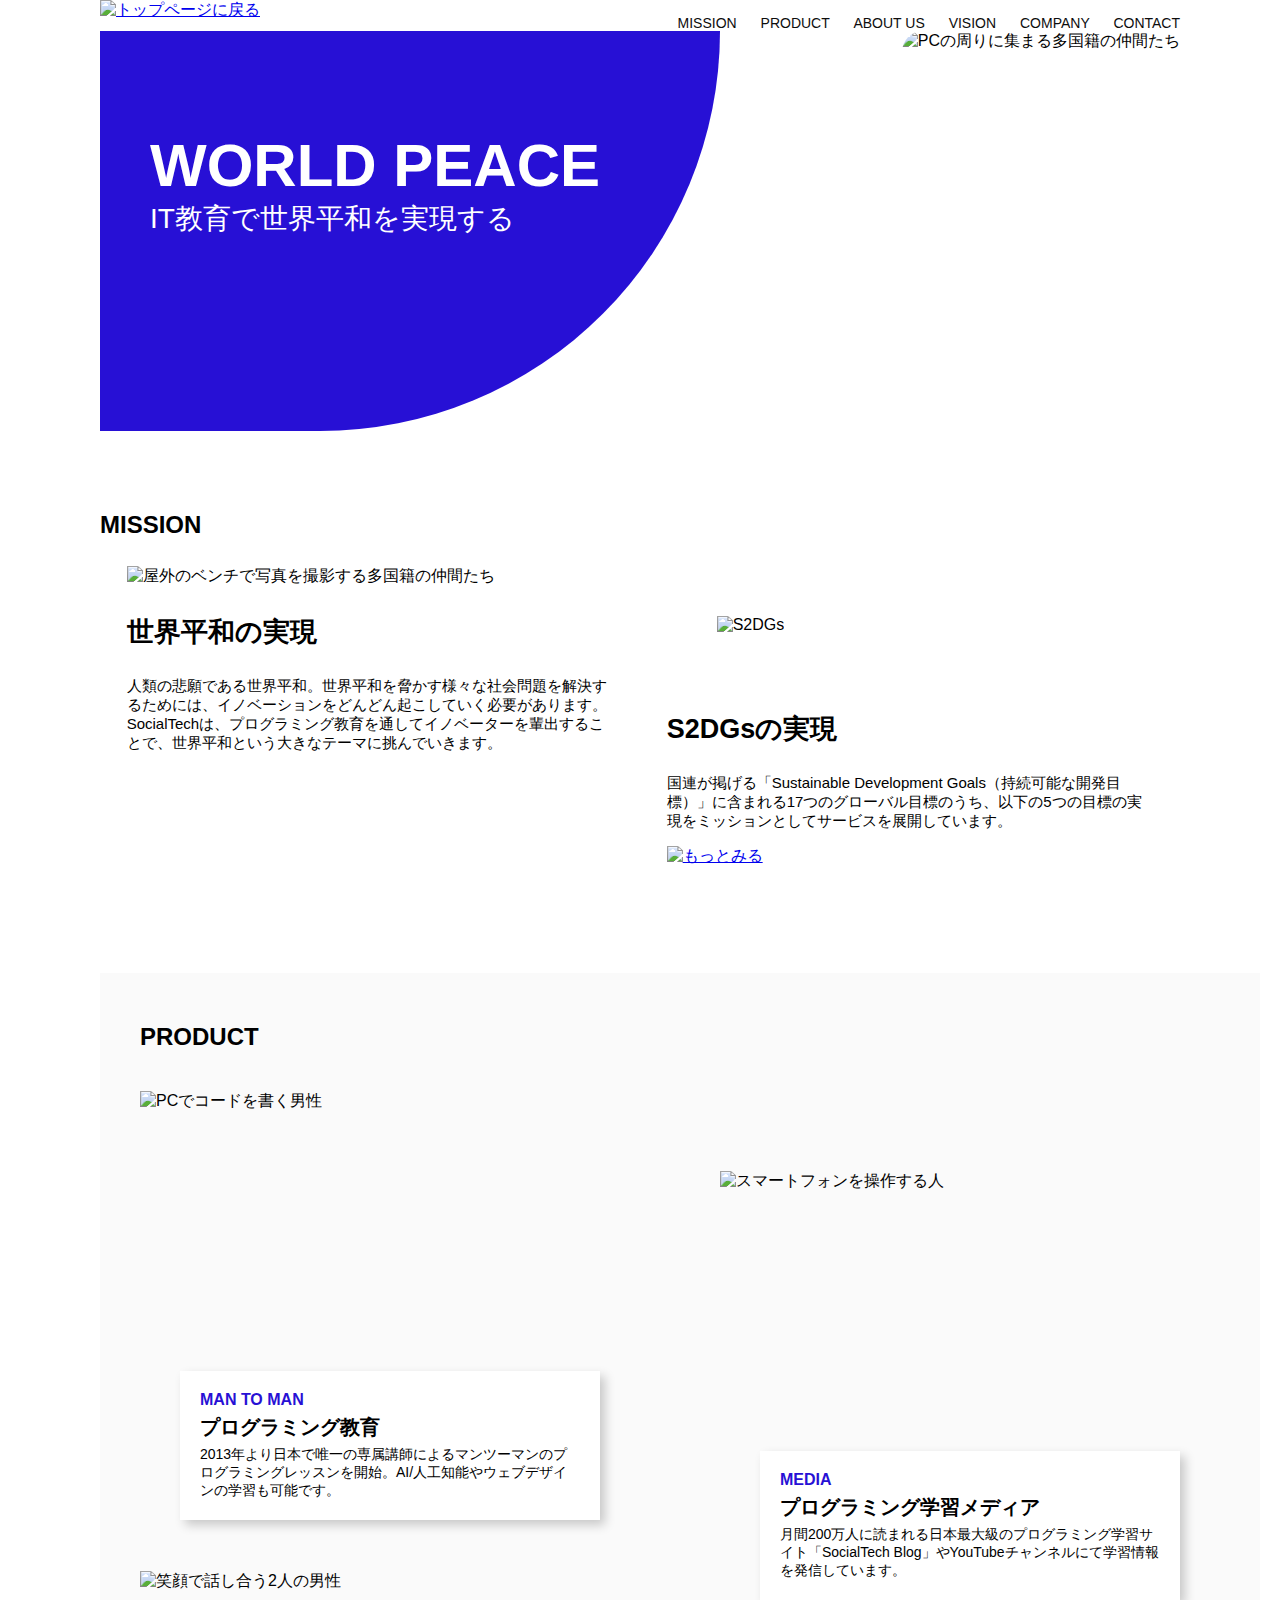
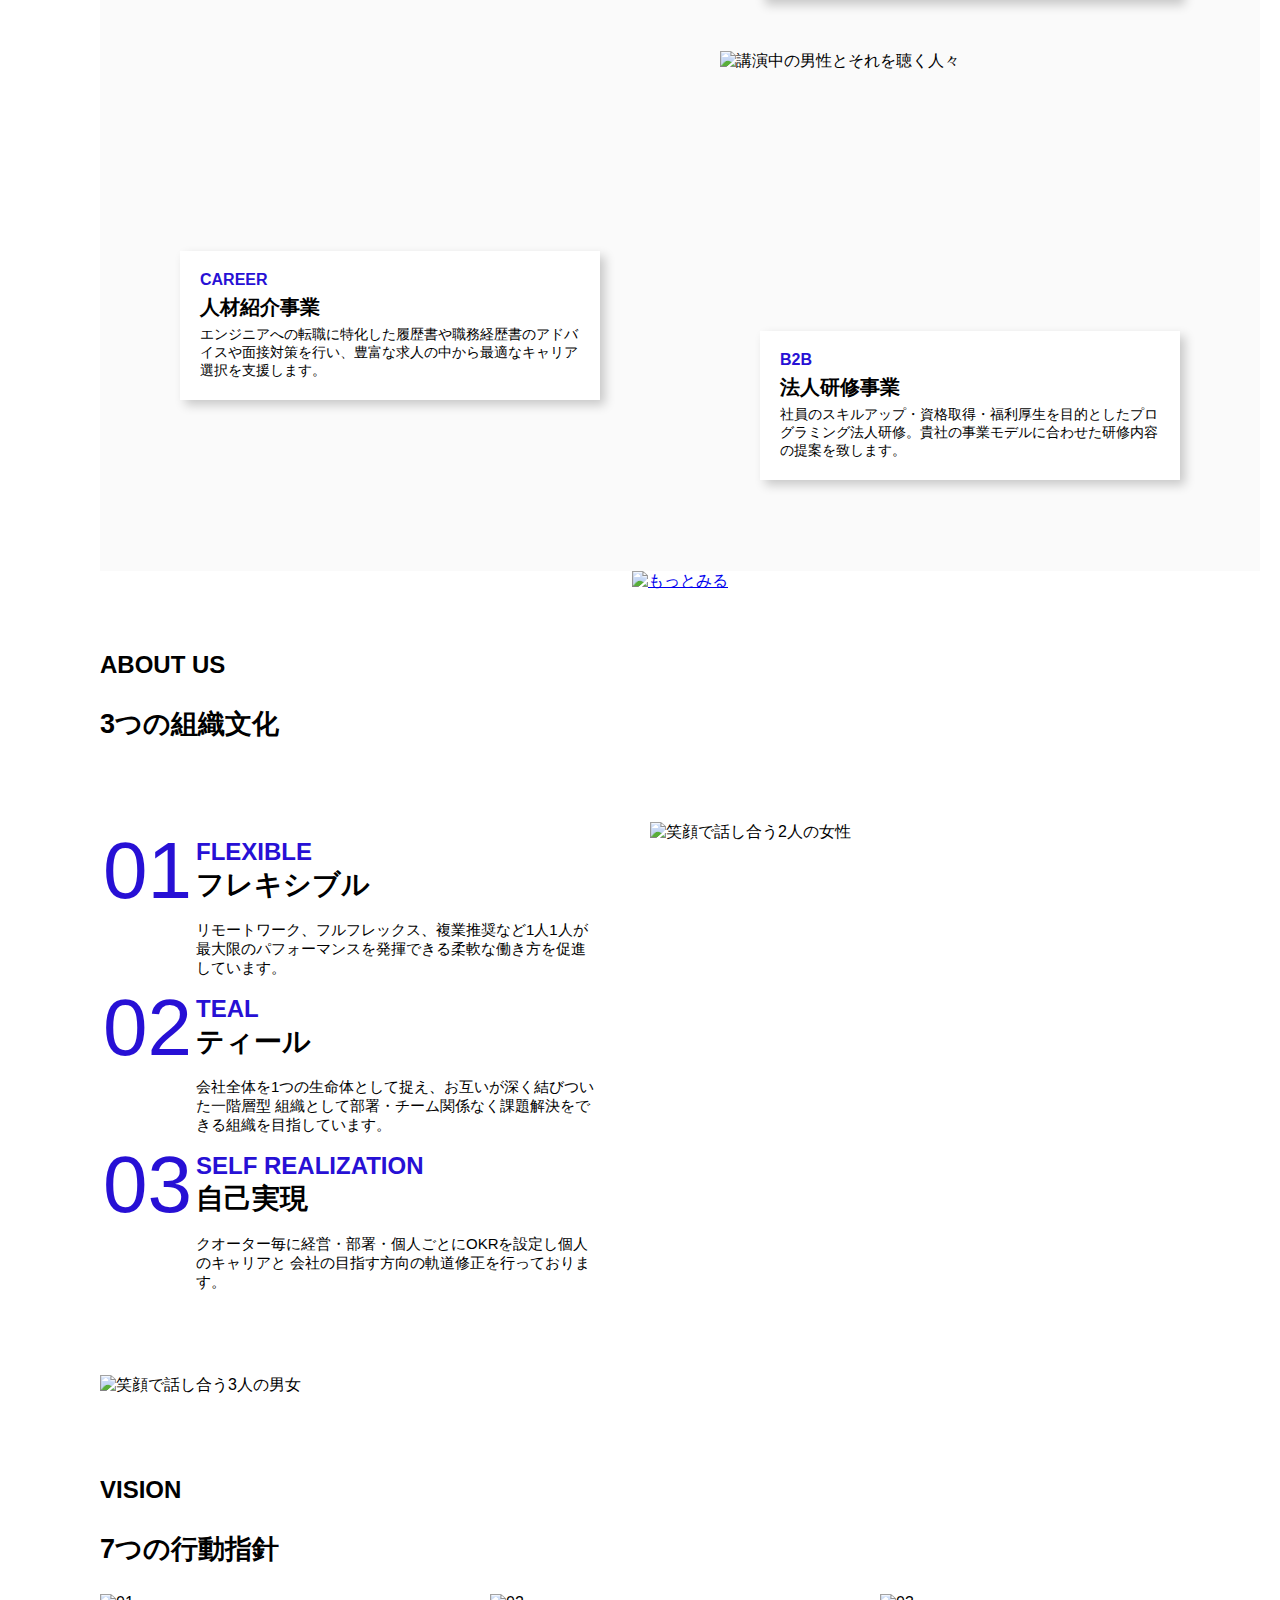
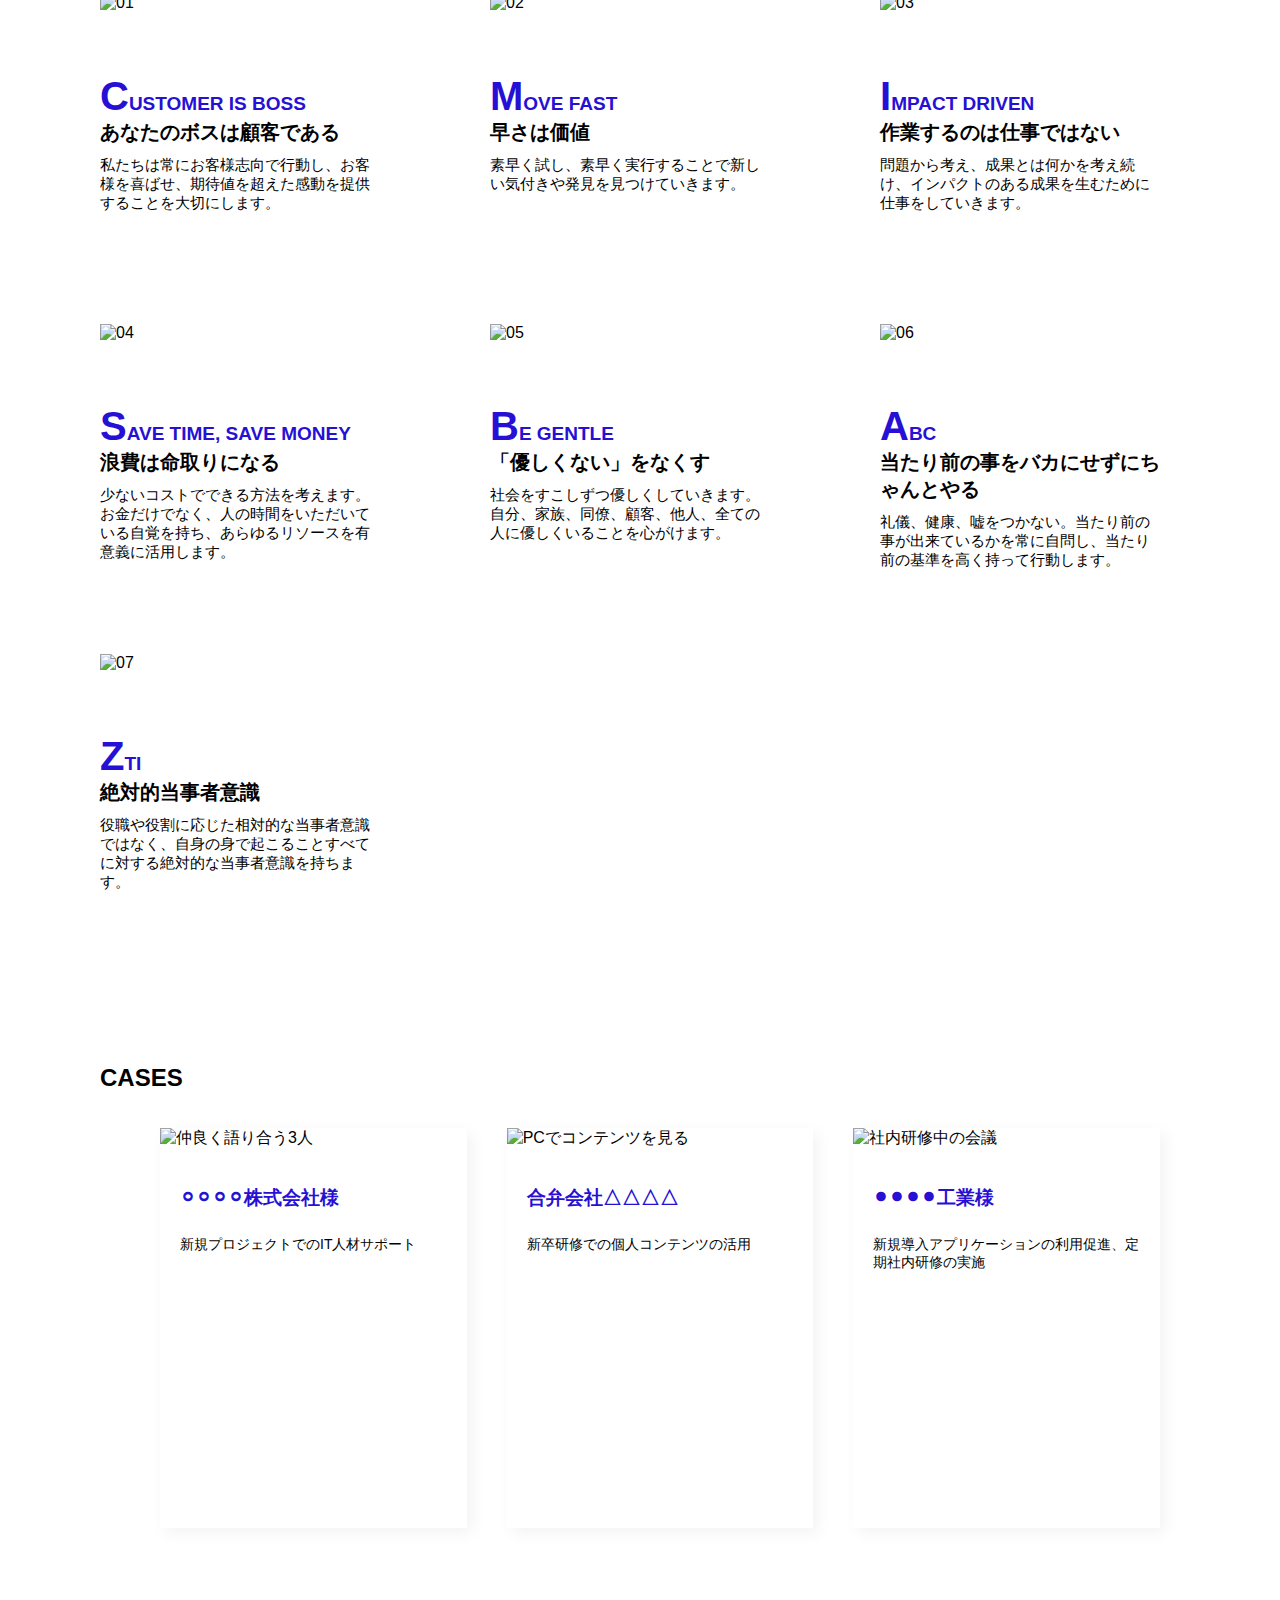
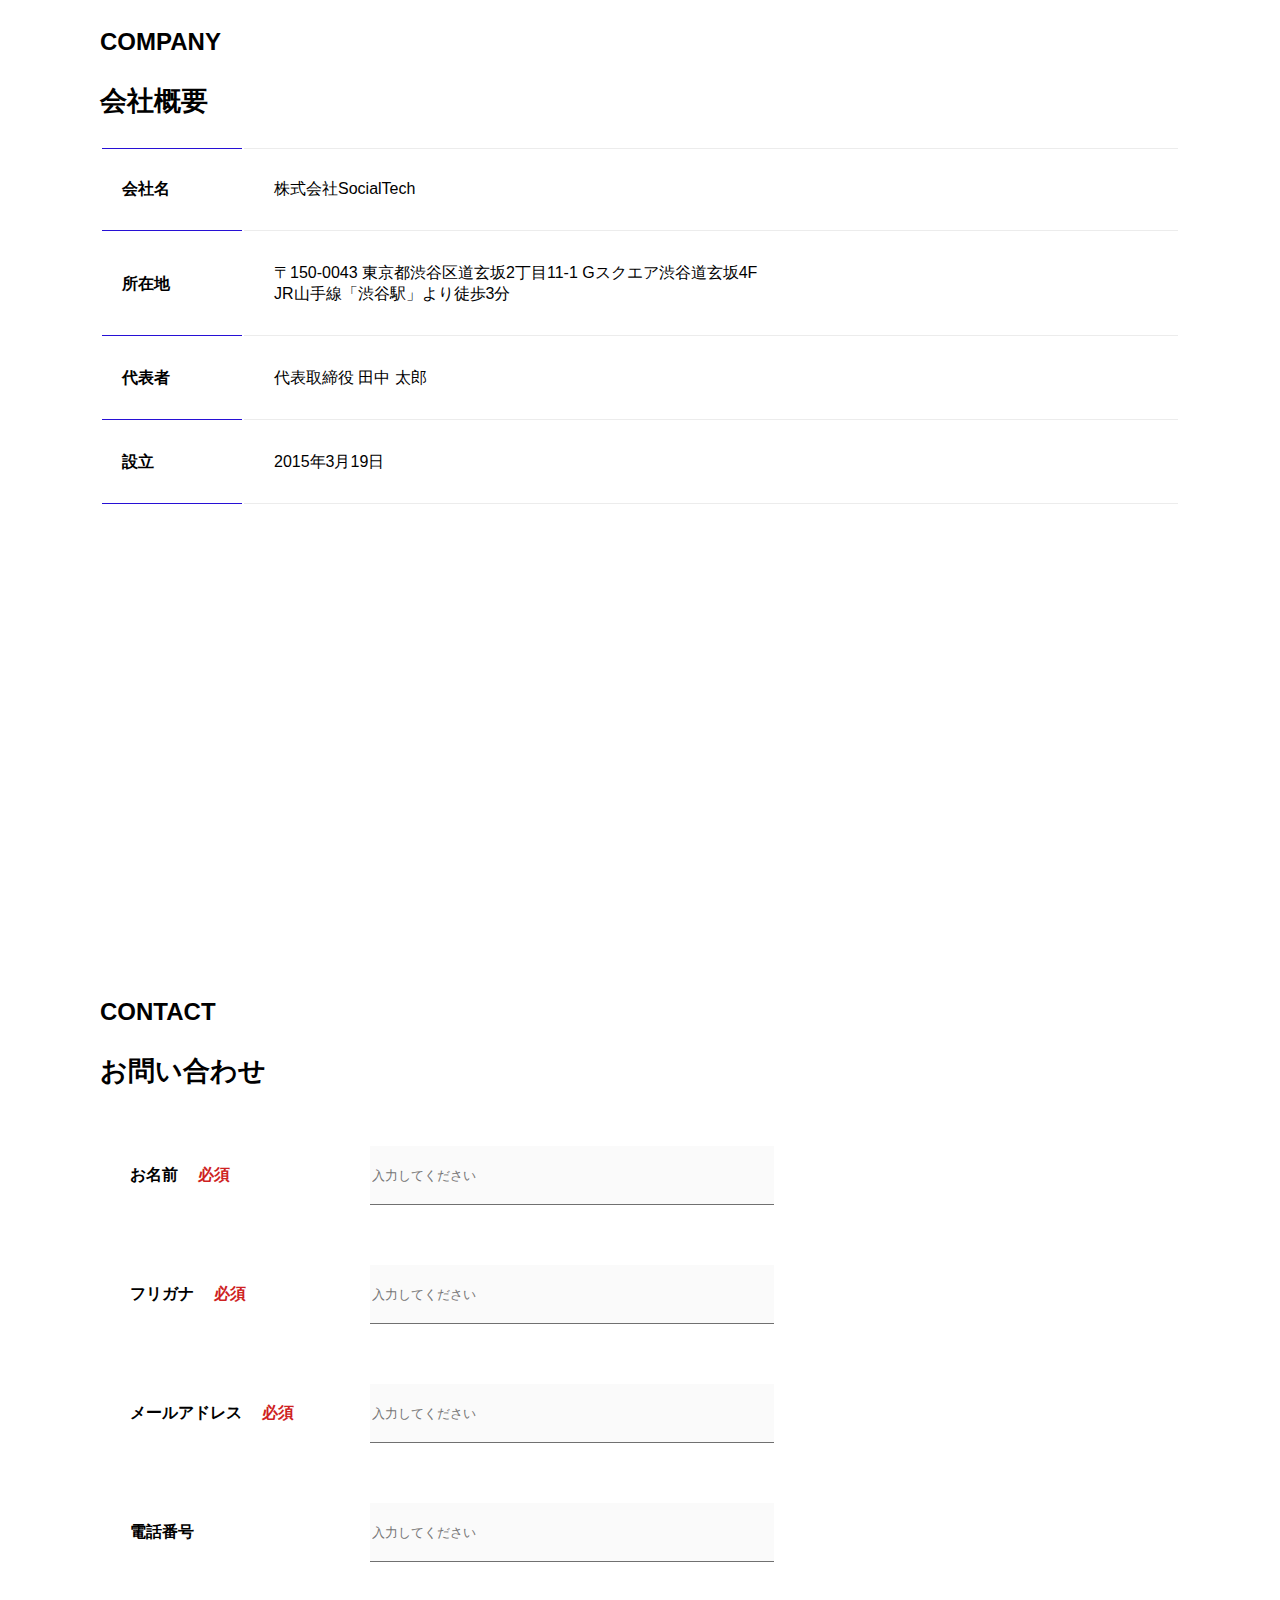
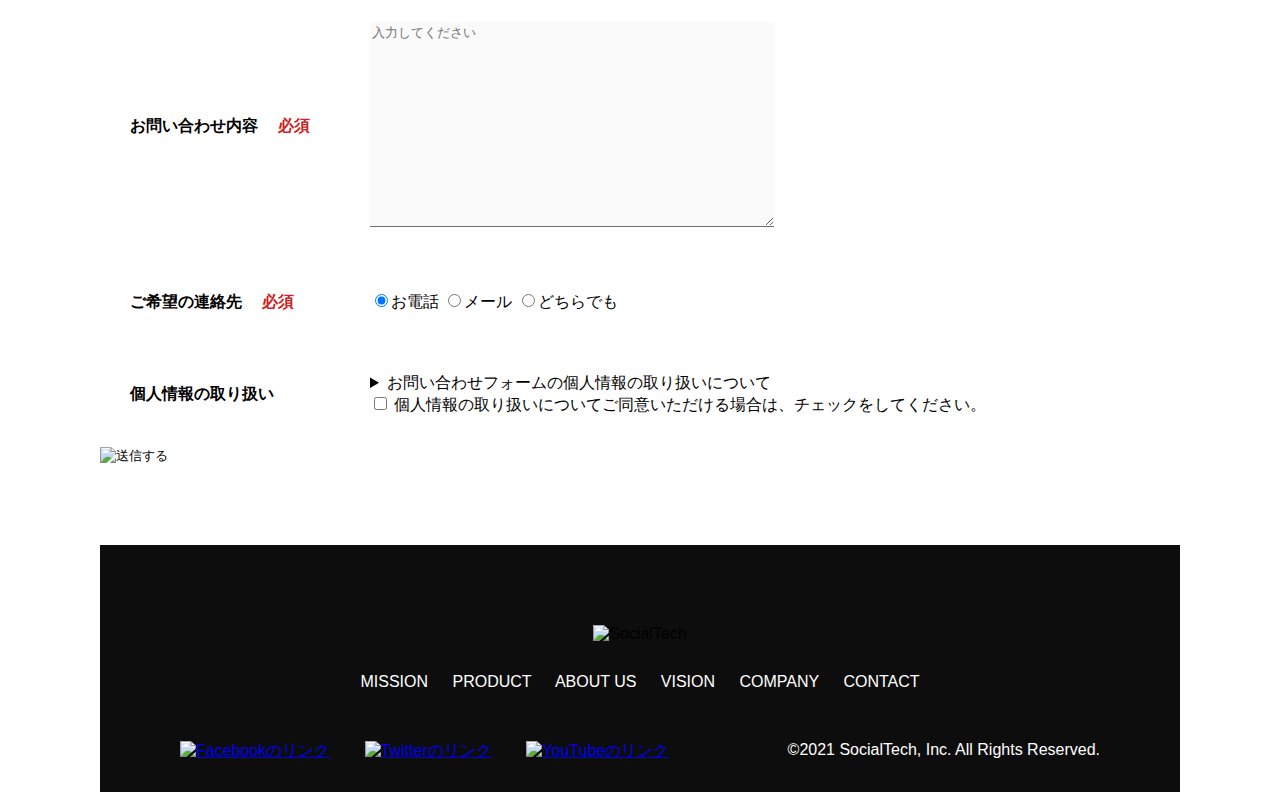
==== commit f8c51c1f: "Update kadai.html" ====
--- a/kadai.html
+++ b/kadai.html
@@ -545,539 +545,3 @@
     </main>
   </body>
 </html>
-/* PC、スマホ共通スタイル */
-body {
-  font-family: "Source Sans Pro", "Hiragino Kaku Gothic ProN", Meiryo, Arial, sans-serif;
-}
-
-p {
-  font-size: 15px;
-}
-
-/*=================
-pc用のスタイル
-================*/
-@media screen and (min-width: 768px) {
-
-  /*　横幅設定 */
-  body {
-    max-width: 1080px;
-    min-height: 960px;
-    margin: 0 auto 0 auto;
-  }
-
-  /* ヘッダー */
-  header {
-    display: flex;
-    justify-content: space-between;
-  }
-
-  /* ナビゲーションのレイアウト */
-  #nav-pc {
-    text-align: right;
-    font-size: 14px;
-    padding-top: 15px;
-  }
-
-  /* ナビゲーションのリンクの装飾設定 */
-  #nav-pc>a {
-    text-decoration: none;
-    margin-left: 20px;
-  }
-
-  #nav-pc>a:link {
-    color: #0d0d0d;
-  }
-
-  #nav-pc>a:visited {
-    color: #0d0d0d;
-  }
-
-  #nav-pc>a:hover {
-    color: #0d0d0d;
-    text-decoration: underline;
-  }
-
-  #nav-pc>a:active {
-    color: #0d0d0d;
-  }
-
-  /* メインビジュアル*/
-  #main-visual {
-    position: relative;
-    height: 400px;
-  }
-
-  #main-message {
-    position: absolute;
-    top: 0;
-    left: 0;
-    background-color: #2710d5;
-    color: #ffffff;
-    border-radius: 0 0 476px 0;
-    max-width: 620px;
-    height: 100%;
-    width: 100%;
-    z-index: 11;
-  }
-
-  #main-message>h1 {
-    font-size: 60px;
-    font-weight: bold;
-    margin: 100px 0 0 50px;
-  }
-
-  #main-message>p {
-    font-size: 28px;
-    margin: 0 0 0 50px;
-  }
-
-  #main-visual>img {
-    max-width: 620px;
-    border-radius: 476px 0 0 0;
-    position: absolute;
-    top: 0;
-    right: 0;
-    z-index: 10;
-  }
-
-  /* 見出し */
-  h2 {
-    margin: 40px 0 0 0;
-  }
-
-  h2::after {
-    content: url("images/line.png");
-    margin-left: 10px;
-  }
-
-  h3 {
-    font-size: 27px;
-  }
-
-  /* ミッション */
-  #mission {
-    margin: 80px auto 80px auto;
-    width: 100%;
-  }
-
-  #mission-flex {
-    width: 100%;
-    display: flex;
-  }
-
-  #mission-flex>div {
-    width: 50%;
-    margin: 20pt;
-  }
-
-  #mission-photo {
-    width: 100%;
-  }
-
-  #s2dgs {
-    margin: 50px;
-    width: 100%;
-  }
-
-  /* プロダクト */
-  #product {
-    background-color: #fafafa;
-    width: 100%;
-    margin: 80px 0 80px 0;
-    padding: 10px 40px 0px 40px;
-  }
-
-  /* 外枠 */
-  #product>div {
-    margin-top: 40px;
-    display: flex;
-  }
-
-  /* 左のカラム */
-  #product-left {
-    width: 50%;
-    margin-right: 20px;
-  }
-
-  /* 右のカラム */
-  #product-right {
-    width: 50%;
-    margin-left: 20px;
-    margin-top: 80px;
-  }
-
-  /* 画像＋説明の枠 */
-  #product-left>div {
-    position: relative;
-    height: 480px;
-    margin-right: 20px;
-  }
-
-  #product-right>div {
-    position: relative;
-    height: 480px;
-    margin-left: 20px;
-  }
-
-  /* 画像*/
-  .prodact-photo {
-    width: 100%;
-  }
-
-  /* 説明文の枠 */
-  .product-explain {
-    background-color: #ffffff;
-    position: absolute;
-    left: 0;
-    top: 280px;
-    margin: 0 40px 0 40px;
-    padding: 20px;
-    box-shadow: 5px 5px 10px rgba(0, 0, 0, 0.2);
-  }
-
-  /* 説明文の英語 */
-  .product-explain>span {
-    color: #2710d5;
-    font-weight: bold;
-    font-size: 16px;
-    margin: 0;
-  }
-
-  /* 説明文の見出し */
-  .product-explain>h3 {
-    font-size: 20px;
-    margin: 5px 0 5px 0;
-  }
-
-  /* 説明文 */
-  .product-explain>p {
-    font-size: 14px;
-    margin: 0;
-  }
-
-  /* 「もっとみる」ボタン */
-  #product-more {
-    margin: 0 auto -42px auto;
-  }
-
-  /* ABOUT US */
-  #aboutus>div {
-    margin: 80px auto 80px auto;
-  }
-
-  /* 3つの組織文化と画像を入れる枠 */
-  #aboutus>div {
-    display: flex;
-  }
-
-  /* 画像 */
-  .culture-ing {
-    width: 100%;
-    align-self: flex-start;
-  }
-
-  .culture-ing2 {
-    margin-top: 50px;
-    width: 100%;
-  }
-
-  /* 3つの組織文化の表 */
-  .culture-table {
-    max-width: 500px;
-    margin-right: 50px;
-  }
-
-  /* 番号 */
-  .culture-num {
-    font-size: 80px;
-    color: #2710d5;
-    margin-right: 0 20px 0 0;
-  }
-
-  /* 英語の見出し */
-  .culture-en {
-    color: #2710d5;
-    font-weight: bold;
-    font-size: 24px;
-    display: block;
-  }
-
-  /*　日本語の見出し */
-  .culture-jp {
-    font-size: 28px;
-    font-weight: bold;
-  }
-
-  /* 説明文 */
-  .culture-description {
-    margin: 0;
-  }
-
-  /* ビジョン */
-  #vision {
-    margin: 80px auto 80px auto;
-  }
-
-  /* セッションの外枠 */
-  #vision>div {
-    width: 100%;
-    display: flex;
-    justify-content: space-between;
-    flex-wrap: wrap;
-  }
-
-  /*7つの行動指針の枠 */
-  .vision-box {
-    width: 300px;
-    height: 300px;
-    margin-bottom: 30px;
-    position: relative;
-  }
-
-  .vision-box>img {
-    width: 100%;
-    height: auto;
-    position: absolute;
-    top: 0;
-    left: 0;
-    z-index: 30;
-  }
-
-  .vision-box>span {
-    position: absolute;
-    top: 0;
-    left: 0;
-    z-index: 31;
-    margin-right: 20px;
-  }
-
-  .vision-box>span>h4 {
-    color: #2710d5;
-    font-size: 19px;
-    margin: 80px 0 0 0;
-  }
-
-  .vision-box>span>h4::first-letter {
-    font-size: 40px;
-  }
-
-  .vision-box>span>h5 {
-    font-size: 20px;
-    margin: 0 0 0 0;
-  }
-
-  .vision-box>span>p {
-    margin: 10px 0 0 0;
-  }
-
-  /* CASES */
-  #CASES {
-    width: 100%;
-  }
-
-  .case-card {
-    display: flex;
-    list-style: none;
-  }
-
-  .case-list {
-    width: 33%;
-    margin: 20px;
-    background-color: #ffffff;
-    height: 400px;
-    box-shadow: 5px 5px 15px rgba(0, 0, 0, 0.05);
-  }
-
-  .case-img {
-    width: 100%;
-  }
-
-  .case-info {
-    padding: 10px 20px 10px 20px;
-  }
-
-  .case-name {
-    color: #2710d5;
-    font-size: 19px;
-  }
-
-  .case-contest {
-    font-size: 14px;
-  }
-
-  /* 会社概要 */
-  #company {
-    margin: 80px auto 80px auto;
-  }
-
-  #company-table {
-    width: 100%;
-  }
-
-  .tableheader {
-    text-align: left;
-    padding: 20px;
-    border-bottom-color: #2710d5;
-    border-bottom-width: 1px;
-    border-bottom-style: solid;
-    width: 100px;
-  }
-
-  .tableheader-first {
-    text-align: left;
-    padding: 20px;
-    border-bottom-color: #2710d5;
-    border-bottom-width: 1px;
-    border-bottom-style: solid;
-    border-top-color: #2710d5;
-    border-top-width: 1px;
-    border-top-style: solid;
-    width: 100px;
-  }
-
-  .cell {
-    padding: 30px;
-    border-bottom-color: #ececec;
-    border-bottom-width: 1px;
-    border-bottom-style: solid;
-  }
-
-  .cell-first {
-    padding: 30px;
-    border-bottom-color: #ececec;
-    border-bottom-width: 1px;
-    border-bottom-style: solid;
-    border-top-color: #ececec;
-    border-top-width: 1px;
-    border-top-style: solid;
-  }
-
-  #company>iframe {
-    width: 100%;
-    height: 368px;
-    margin-top: 40px;
-  }
-
-  /* お問い合わせ */
-  #contact {
-    margin: 80px auto 80px auto;
-  }
-
-  /* 外枠 */
-  #contact>form>div {
-    display: flex;
-    flex-direction: row;
-    flex-wrap: wrap;
-    padding: 30px;
-  }
-
-  /* 左列の見出し */
-  .contact-heading {
-    width: 240px;
-    align-self: center;
-  }
-
-  /* 見出しのラベル */
-  .contact-label {
-    font-weight: bold;
-  }
-
-  /* 必須 */
-  .contact-span {
-    color: #ce2222;
-    margin: 0 0 0 20px;
-    font-weight: bold;
-  }
-
-  /* テキストボックス */
-  .contact-textbox {
-    border-top: 0;
-    border-left: 0;
-    border-right: 0;
-    border-bottom-width: 1px;
-    border-bottom-color: #707070;
-    border-bottom-style: solid;
-    background-color: #fafafa;
-    width: 400px;
-    height: 56px;
-  }
-
-  /* お問い合わせお問い合わせ内容のテキストエリア */
-  .contact-textarea {
-    border-top: 0;
-    border-left: 0;
-    border-right: 0;
-    border-bottom-width: 1px;
-    border-bottom-color: #707070;
-    border-bottom-style: solid;
-    background-color: #fafafa;
-    width: 400px;
-    height: 200px;
-  }
-
-  /* 個人情報の取り扱い */
-  details {
-    width: 700px;
-  }
-
-  details>div {
-    background-color: #fafafa;
-    padding: 20px;
-  }
-
-  details>div>span {
-    font-weight: bold;
-  }
-
-  /* フッター */
-  footer {
-    background-color: #0d0d0d;
-    text-align: center;
-    padding: 80px 80px 30px 80px;
-  }
-
-  #footer-logo {
-    margin-bottom: 30px;
-  }
-
-  #footer-link {
-    margin-bottom: 50px;
-  }
-
-  #footer-link>a {
-    text-decoration: none;
-    margin: 10px;
-  }
-
-  #footer-link>a:link {
-    color: #ffffff;
-  }
-
-  #footer-link>a:visited {
-    color: #ffffff;
-  }
-
-  #footer-link>a:hover {
-    color: #ffffff;
-    text-decoration: underline;
-  }
-
-  #footer-link>a:active {
-    color: #ffffff;
-  }
-
-  #sns-footer {
-    text-align: left;
-    width: 100%;
-  }
-
-  #sns-footer>a {
-    margin-right: 30px;
-  }
-
-  #copyright {
-    color: #ffffff;
-    float: right;
-  }
-}
